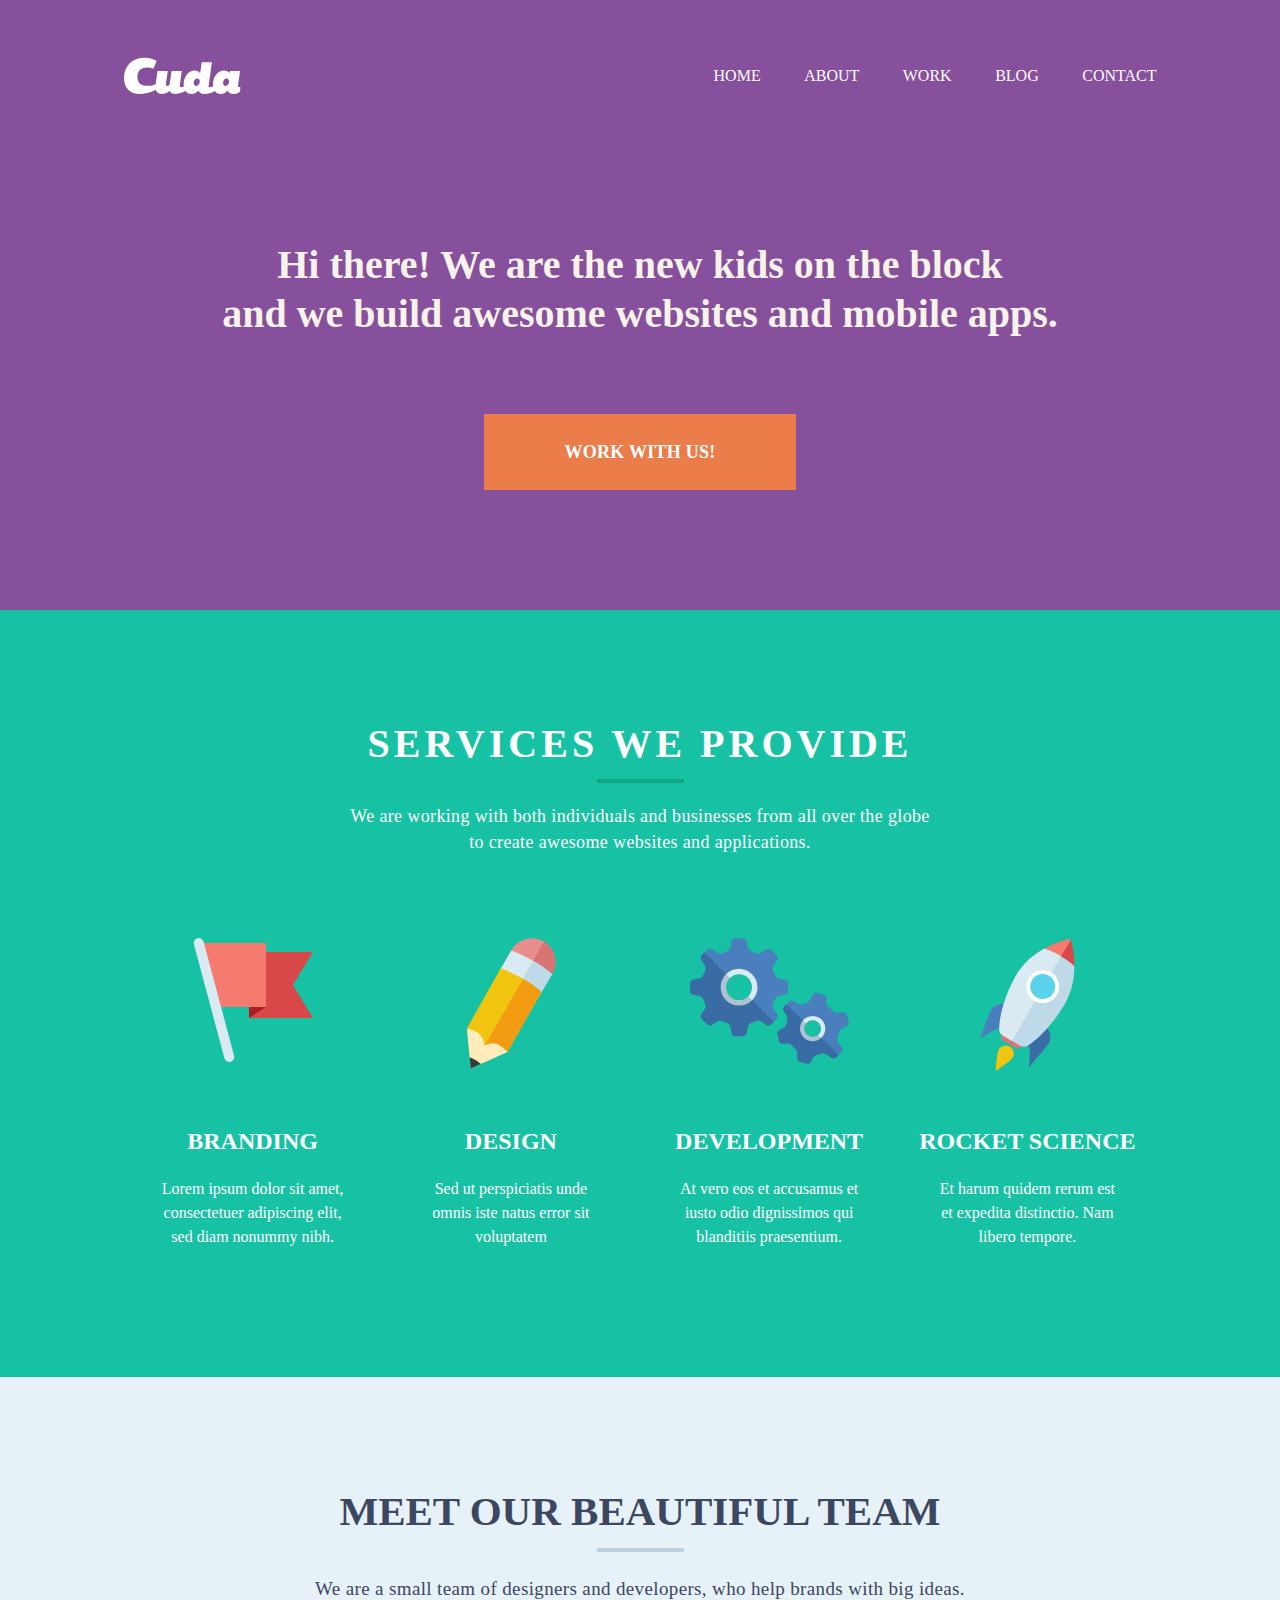
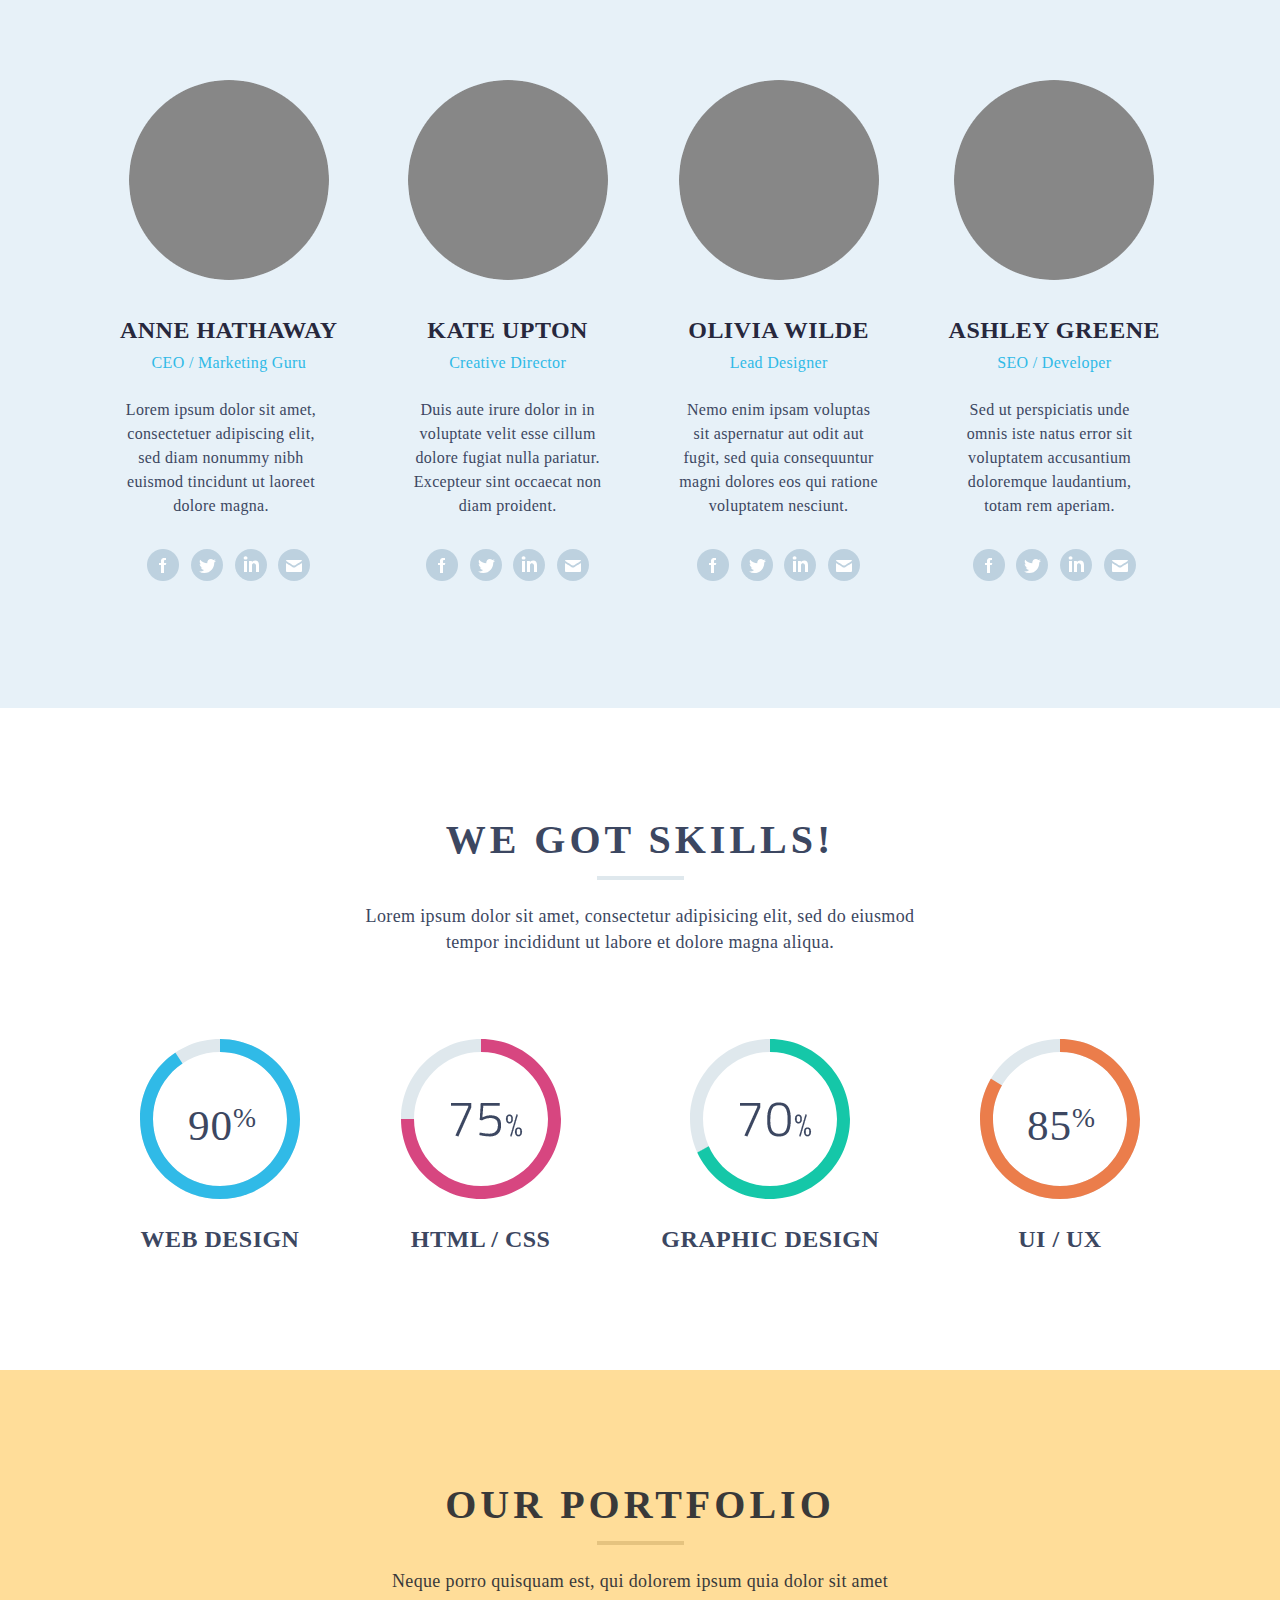
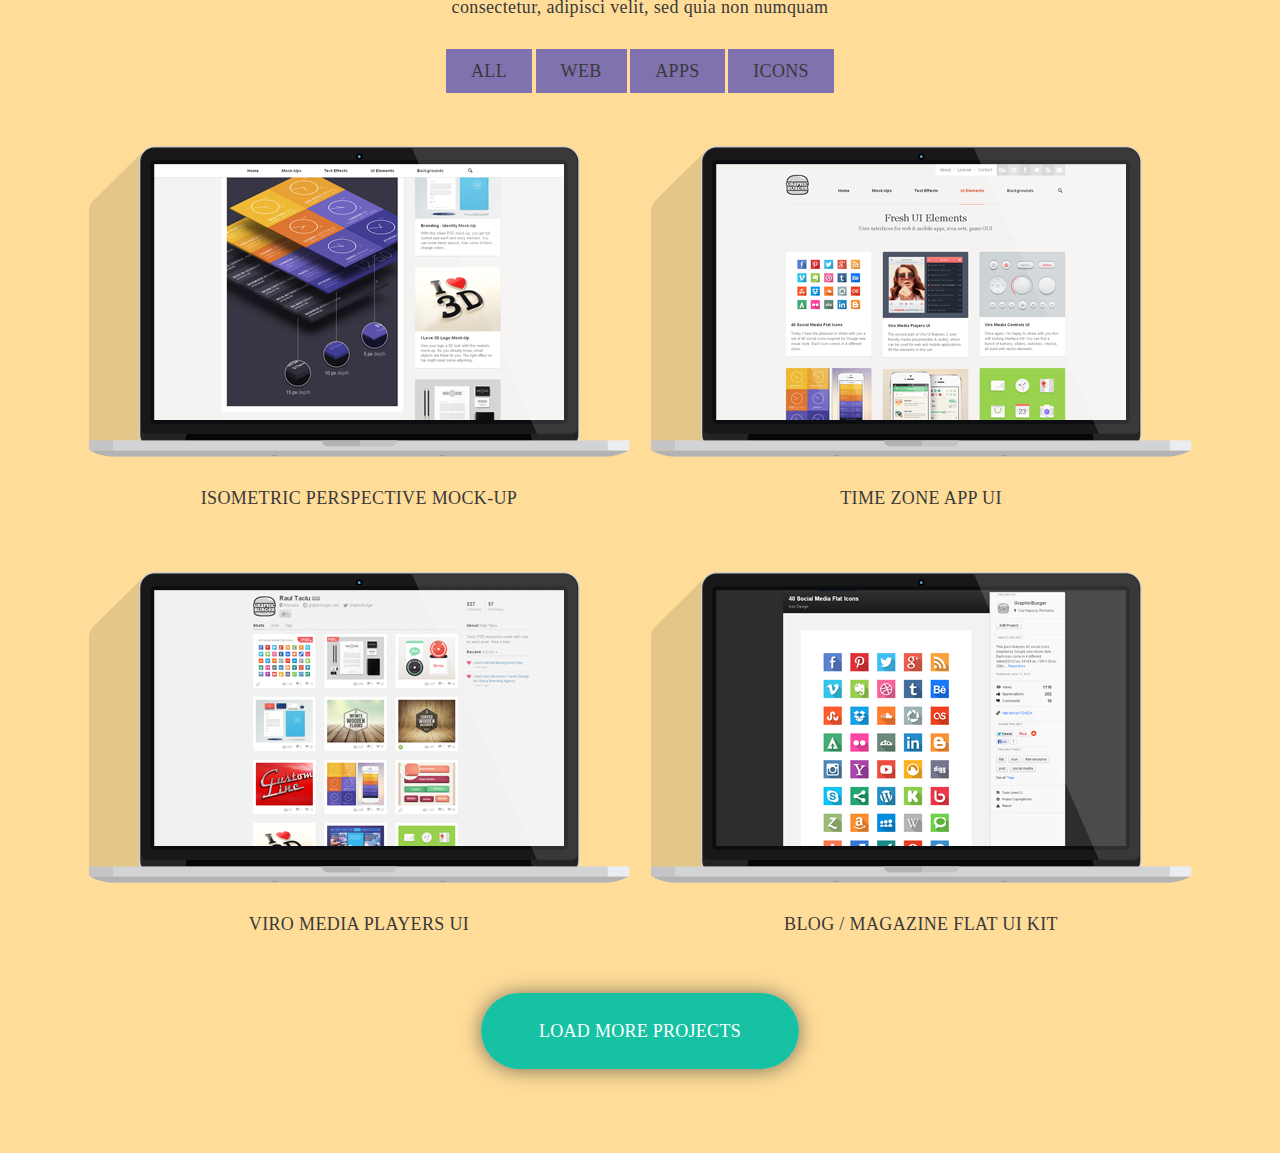
==== index.html @ 94972975 "Add files via upload" ====
<!DOCTYPE html>
<html lang="ru">
<head>
    <meta charset="UTF-8">
    <meta http-equiv="X-UA-Compatible" content="IE=edge">
    <meta name="viewport" content="width=device-width, initial-scale=1.0">
    <title>Document</title>
    <link rel="stylesheet" href="/css/style.css"> 
</head>
<body>
<header>
	<div class="block-header">
		<div class="block-container">
			<div class="block-content">
				<div class="content-top__header">
					<img src="/img/logo.svg" alt="" class="content-top__logo">
					<nav class="content-top__menu">
						<ul>
							<li><a href="">Home</a></li>
							<li><a href="">About</a></li>
							<li><a href="">WORK</a></li>
							<li><a href="">Blog</a></li>
							<li><a href="">Contact</a></li>
						</ul>
					</nav>
				</div>
			</div>
			<div class="content-title">
				<p class="title">Hi there! We are the new kids on the block <br> 
					and we build awesome websites and mobile apps.</p>
					<span><a href="https://www.google.com/" class="content-title__bottom">WORK WITH US!</a></span>
			</div>
		</div>
	</div>
</header><div class="main">
	<div class="main-container__green">
		<div class="main-content">
			<div class="main-content__top">
				<p class="main-content-top__title">
					SERVICES WE PROVIDE
				</p>
				<p class="main-content-top__subtitle">
					We are working with both individuals and businesses from all over the globe <br> 
					to create awesome websites and applications.
				</p>
			</div>
		</div>
		<div class="main-flex-content__container">
			<div class="main-content__item">
				<div class="main-content-img"><img src="/img/5-layers.svg" alt=""></div>
				<div class="main-content-text">
					<p class="main-content__title">Branding</p>
					<p class="main-content__subtitle">Lorem ipsum dolor sit amet,</br> consectetuer adipiscing elit,</br> sed diam nonummy nibh.</p>
				</div>
			</div>
			<div class="main-content__item">
				<div class="main-content-img"><img src="/img/9-layers.svg" alt=""></div>
				<div class="main-content-text">
					<p class="main-content__title">Design</p>
					<p class="main-content__subtitle">Sed ut perspiciatis unde</br> omnis iste natus error sit</br> voluptatem  </p>
				</div>
			</div>
			<div class="main-content__item">
				<div class="main-content-img"><img src="/img/4-layers.svg" alt=""></div>
				<div class="main-content-text">
					<p class="main-content__title">Development</p>
					<p class="main-content__subtitle">At vero eos et accusamus et</br> iusto odio dignissimos qui</br> blanditiis praesentium.</p>
				</div>
			</div>
			<div class="main-content__item">
				<div class="main-content-img"><img src="/img/11-layers.png" alt=""></div>
				<div class="main-content-text">
					<p class="main-content__title">ROCKET SCIENCE</p>
					<p class="main-content__subtitle">Et harum quidem rerum est</br> et expedita distinctio. Nam</br> libero tempore.</p>
				</div>
			</div>
		</div>
	</div>
</div><div class="content-center">
	<div class="content-center__container">
		<div class="content-center__item">
			<div class="content-center__title">
			 <p class="content-item__title">
				MEET OUR BEAUTIFUL TEAM
			 </p>
			 <p class="center-item__subtitle">
				We are a small team of designers and developers, who help brands with big ideas.
			 </p>
			</div>

			<div class="center-container__item">
				<!--Первая колонка -->
				<div class="center-flex-container__item">
					<div class="center-flex-img"><img src="/img/Base.png" alt=""></div>				
					<div class="center-flex__text">
						<p class="center-flex-text__title">ANNE HATHAWAY</p>
						<p class="center-flex-text__subtitle">CEO / Marketing Guru</p>
						<p class="center-flex-text__text">Lorem ipsum dolor sit amet, 
							consectetuer adipiscing elit, sed diam nonummy nibh euismod tincidunt ut laoreet dolore magna.</p>
					</div>
					<div class="center-flex__socialnetwork">
						<a href="https://vk.com/dobruiya333"><img src="/img/3-layers.png" alt=""></a>
						<a href="https://vk.com/dobruiya333"><img src="/img/3-layers.svg" alt=""></a>
						<a href="https://vk.com/dobruiya333"><img src="/img/3-laye.svg" alt=""></a>
						<a href="https://vk.com/dobruiya333"><img src="/img/3-lay.svg" alt=""></a>
					</div>
				</div>
				<!--Вторая колонка -->
				<div class="center-flex-container__item">
					<div class="center-flex-img"><img src="/img/Base.png" alt=""></div>				
					<div class="center-flex__text">
						<p class="center-flex-text__title">Kate Upton</p>
						<p class="center-flex-text__subtitle">Creative Director</p>
						<p class="center-flex-text__text">Duis aute irure dolor in in voluptate velit esse cillum dolore fugiat nulla pariatur. 
							Excepteur sint occaecat non diam proident.</p>
					</div>
					<div class="center-flex__socialnetwork">
						<a href="https://vk.com/dobruiya333"><img src="/img/3-layers.png" alt=""></a>
						<a href="https://vk.com/dobruiya333"><img src="/img/3-layers.svg" alt=""></a>
						<a href="https://vk.com/dobruiya333"><img src="/img/3-laye.svg" alt=""></a>
						<a href="https://vk.com/dobruiya333"><img src="/img/3-lay.svg" alt=""></a>
					</div>
				</div>
				<!--Третья колонка -->
				<div class="center-flex-container__item">
					<div class="center-flex-img"><img src="/img/Base.png" alt=""></div>				
					<div class="center-flex__text">
						<p class="center-flex-text__title">Olivia Wilde</p>
						<p class="center-flex-text__subtitle">Lead Designer</p>
						<p class="center-flex-text__text">Nemo enim ipsam voluptas sit aspernatur aut odit aut fugit, 
							sed quia consequuntur magni dolores eos qui ratione voluptatem nesciunt.</p>
					</div>
					<div class="center-flex__socialnetwork">
						<a href="https://vk.com/dobruiya333"><img src="/img/3-layers.png" alt=""></a>
						<a href="https://vk.com/dobruiya333"><img src="/img/3-layers.svg" alt=""></a>
						<a href="https://vk.com/dobruiya333"><img src="/img/3-laye.svg" alt=""></a>
						<a href="https://vk.com/dobruiya333"><img src="/img/3-lay.svg" alt=""></a>
					</div>
				</div>
				<!--Четвёртая колонка -->
				<div class="center-flex-container__item">
					<div class="center-flex-img"><img src="/img/Base.png" alt=""></div>				
					<div class="center-flex__text">
						<p class="center-flex-text__title">Ashley Greene</p>
						<p class="center-flex-text__subtitle">SEO / Developer</p>
						<p class="center-flex-text__text">Sed ut perspiciatis unde omnis iste natus error sit voluptatem
							accusantium doloremque laudantium, totam rem aperiam.</p>
					</div>
					<div class="center-flex__socialnetwork">
						<a href="https://vk.com/dobruiya333"><img src="/img/3-layers.png" alt=""></a>
						<a href="https://vk.com/dobruiya333"><img src="/img/3-layers.svg" alt=""></a>
						<a href="https://vk.com/dobruiya333"><img src="/img/3-laye.svg" alt=""></a>
						<a href="https://vk.com/dobruiya333"><img src="/img/3-lay.svg" alt=""></a>
					</div>
				</div>
			</div>

		</div>
	</div>
</div><div class="white-container">
	<div class="white-container__content">
		<div class="white-content__text">
			<p class="white-content__title">WE GOT SKILLS!</p>
			<p class="white-content__subtitle">Lorem ipsum dolor sit amet, consectetur adipisicing elit, sed do eiusmod 
				tempor incididunt ut labore et dolore magna aliqua.</p>
		</div>

		<div class="white-container__item">
			<div class="white-flex__item">

				<div class="white-flex__column">
					<img src="/img/1.1-layers.svg" alt="">
					<p class="white-flex__title">Web Design</p>
				</div>

				<div class="white-flex__column">
					<img src="/img/1.2-layers.png" alt="">
					<p class="white-flex__title">HTML / CSS</p>
				</div>
				
				<div class="white-flex__column">
					<img src="/img/1.3-layers.png" alt="">
					<p class="white-flex__title">GRAPHIC DESIGN</p>
				</div>

				<div class="white-flex__column">
					<img src="/img/1.4-layers.svg" alt="">
					<p class="white-flex__title">UI / UX</p>
				</div>

			</div>
		</div>
	</div>
</div><div class="orange-container">
	<div class="orange-containr__content">
		<div class="orange-content__text">
			<p class="orange-content__title">OUR PORTFOLIO</p>
			<p class="orange-content__subtitle">Neque porro quisquam est, qui dolorem ipsum quia dolor sit amet
				consectetur, adipisci velit, sed quia non numquam</p>
		</div>

	<div class="orange-content__nav">
		<a href="">ALL</a>
		<a href="">WEB</a>
		<a href="">APPS</a>
		<a href="">ICONS</a>
	</div>

		<div class="orange-container__item">
			<div class="orange-flex__item">
				<div class="orange-flex__column">
					<img src="/img/2.1.png" alt="">
					<p class="orange-flex__text">Isometric Perspective Mock-Up</p>
				</div>

				<div class="orange-flex__column">
					<img src="/img/2.2.png" alt="">
					<p class="orange-flex__text">Time Zone App UI</p>
				</div>

				<div class="orange-flex__column">
					<img src="/img/2.3.png" alt="">
					<p class="orange-flex__text">Viro Media Players UI</p>
				</div>

				<div class="orange-flex__column">
					<img src="/img/2.4.png" alt="">
					<p class="orange-flex__text">Blog / Magazine Flat UI Kit</p>
				</div>
			</div>
		</div>

		<div class="orange-content__buttom">
			<a href="">LOAD MORE PROJECTS</a>
		</div>
	</div>
</div></body>
</html>
---- css/style.css ----
.block-header {
  background-color: #87509c;
  padding: 57px 0px 145px 0px;
}

.block-container {
  max-width: 1033px;
  margin: 0 auto;
}

.block-content {
  margin-bottom: 147px;
}

.content-top__header {
  display: flex;
  flex-direction: row;
  justify-content: space-between;
  align-items: center;
}

.content-top__menu ul {
  word-spacing: 40px;
}
.content-top__menu li {
  display: inline-flex;
}
.content-top__menu a {
  font-weight: 400;
  line-height: 18px;
  text-transform: uppercase;
  color: #ffffff;
  font-family: "Titillium Web";
  font-size: 16px;
}
.content-top__menu a:hover {
  border: 1px solid rgba(213, 1, 1, 0.645);
  transition: 0.3s linear;
  padding: 4px 16px;
  background-color: #673a79;
}

.content-title {
  display: flex;
  justify-content: center;
  flex-direction: column;
  text-align: center;
}

.title {
  color: #f7f3ea;
  font-family: "Titillium Web";
  font-size: 40px;
  font-weight: 700;
  line-height: 48.82px;
  padding-bottom: 100px;
}

.content-title__bottom {
  padding: 28px 80px;
  background-color: #eb7d4b;
  color: #ffffff;
  font-family: "Titillium Web - Semi Bold";
  font-size: 18px;
  font-weight: 700;
  line-height: 26.19px;
  text-transform: uppercase;
  letter-spacing: 0.27px;
}
.content-title__bottom:hover {
  box-shadow: 0px 1px 30px 0px #ff305a;
}

.main {
  background-color: #17c2a4;
  padding: 119px 0px 128px 0px;
}

.main-container__green {
  max-width: 1033px;
  margin: 0 auto;
}

.main-content__top {
  display: flex;
  justify-content: center;
  flex-direction: column;
}

.main-content-top__title {
  text-align: center;
  color: #ffffff;
  font-family: "Titillium Web";
  font-size: 40px;
  font-weight: 700;
  line-height: 29.91px;
  text-transform: uppercase;
  letter-spacing: 4px;
}
.main-content-top__title::after {
  padding-top: 20px;
  margin: 0 auto;
  width: 87px;
  display: block;
  content: "";
  border-bottom: 4px solid #14a58b;
}

.main-content-top__subtitle {
  margin-top: 20px;
  color: #ffffff;
  font-family: "Titillium Web";
  font-size: 18px;
  font-weight: 400;
  line-height: 26px;
  text-align: center;
  letter-spacing: 0.36px;
}

.main-flex-content__container {
  padding-top: 83px;
  margin: 0px auto;
  max-width: 1301px;
  display: flex;
}

.main-content__item {
  flex: 0 1 44.4444%;
  display: flex;
  flex-direction: column;
  justify-content: space-between;
  text-align: center;
}

.main-content-img {
  margin-bottom: 60px;
}

.main-content__title {
  color: #ffffff;
  font-family: "Titillium Web";
  font-size: 24px;
  font-weight: 700;
  line-height: 18px;
  text-transform: uppercase;
  padding-bottom: 27px;
}

.main-content__subtitle {
  color: #ffffff;
  font-family: "Titillium Web";
  font-size: 16px;
  font-weight: 300;
  line-height: 24px;
}

.content-center {
  background-color: #e7f1f8;
  padding: 119px 0px 127px 0px;
}

.content-center__container {
  margin: 0px auto;
  max-width: 1040px;
}

.content-center__title {
  text-align: center;
}

.content-item__title {
  color: #3c4761;
  font-family: "Titillium Web";
  font-size: 41px;
  font-weight: 700;
  line-height: 30.87px;
  text-transform: uppercase;
}
.content-item__title::after {
  padding-top: 21px;
  margin: 0 auto;
  width: 87px;
  display: block;
  content: "";
  border-bottom: 4px solid #bdd1df;
}

.center-item__subtitle {
  padding-top: 24px;
  color: #3c4761;
  font-family: "Titillium Web";
  font-size: 19px;
  font-weight: 400;
  line-height: 26.84px;
  letter-spacing: 0.36px;
}

.center-container__item {
  margin-top: 78px;
  display: flex;
  text-align: center;
  justify-content: space-between;
}

.center-flex-img {
  padding-bottom: 41px;
}

.center-flex-text__title {
  color: #27283d;
  font-family: "Titillium Web";
  font-size: 24px;
  font-weight: 700;
  line-height: 18px;
  text-transform: uppercase;
  letter-spacing: 0.48px;
  padding-bottom: 15px;
}

.center-flex-text__subtitle {
  color: #30bae7;
  font-family: "Titillium Web";
  font-size: 16px;
  font-weight: 400;
  line-height: 18px;
  letter-spacing: 0.32px;
  padding-bottom: 26px;
}

.center-flex-text__text {
  max-width: 202px;
  color: #3c4761;
  font-family: "Titillium Web";
  font-size: 16px;
  font-weight: 300;
  line-height: 24px;
  letter-spacing: 0.32px;
  padding-bottom: 31px;
}

.center-flex__socialnetwork {
  margin: 0px auto;
  width: 163px;
  display: flex;
  text-align: center;
  justify-content: space-between;
}

.white-container {
  background-color: white;
}

.white-container__content {
  padding: 117px 0px 122px 0px;
  max-width: 1000px;
  margin: 0px auto;
}

.white-content__text {
  text-align: center;
}

.white-content__title {
  color: #3c4761;
  font-family: "Titillium Web";
  font-size: 40px;
  font-weight: 700;
  line-height: 29.91px;
  text-transform: uppercase;
  letter-spacing: 4px;
}
.white-content__title::after {
  padding-top: 21px;
  margin: 0 auto;
  width: 87px;
  display: block;
  content: "";
  border-bottom: 4px solid #dfe8ed;
}

.white-content__subtitle {
  max-width: 568px;
  margin: 0px auto;
  margin-top: 23px;
  color: #3c4761;
  font-family: "Titillium Web";
  font-size: 18px;
  font-weight: 400;
  line-height: 26px;
  letter-spacing: 0.36px;
}

.white-container__item {
  margin-top: 84px;
}

.white-flex__item {
  display: flex;
  justify-content: space-between;
  text-align: center;
}

.white-flex__title {
  padding-top: 31px;
  color: #3c4761;
  font-family: "Titillium Web";
  font-size: 24px;
  font-weight: 700;
  line-height: 18px;
  text-transform: uppercase;
  letter-spacing: 0.48px;
}

.orange-container {
  background-color: #ffdd99;
}

.orange-containr__content {
  padding: 120px 0px 109px 0px;
  max-width: 1103px;
  margin: 0px auto;
}

.orange-content__text {
  text-align: center;
}

.orange-content__title {
  color: #393939;
  font-family: "Titillium Web";
  font-size: 40px;
  font-weight: 700;
  line-height: 29.91px;
  text-transform: uppercase;
  letter-spacing: 4px;
}
.orange-content__title::after {
  padding-top: 21px;
  margin: 0 auto;
  width: 87px;
  display: block;
  content: "";
  border-bottom: 4px solid #e5c37f;
}

.orange-content__subtitle {
  padding-top: 23px;
  margin: 0px auto;
  max-width: 515px;
  color: #393939;
  font-family: "Titillium Web";
  font-size: 18px;
  font-weight: 400;
  line-height: 26px;
  letter-spacing: 0.36px;
}

.orange-content__nav {
  margin-top: 42px;
  text-align: center;
}
.orange-content__nav a {
  padding: 12px 25px;
  color: #393939;
  font-family: "Titillium Web";
  font-size: 18px;
  font-weight: 400;
  line-height: 19.5px;
  text-transform: uppercase;
  letter-spacing: 0.36px;
  background-color: #8071af;
}
.orange-content__nav a:hover {
  background-color: white;
}

.orange-container__item {
  max-width: 1103px;
}

.orange-flex__item {
  flex-wrap: wrap;
  padding: 0px auto;
  display: flex;
  justify-content: space-between;
  text-align: center;
}

.orange-flex__column {
  padding-top: 64px;
}

.orange-flex__text {
  padding-top: 32px;
  color: #393939;
  font-family: "Titillium Web";
  font-size: 18px;
  font-weight: 400;
  line-height: 19.5px;
  text-transform: uppercase;
  letter-spacing: 0.36px;
}

.orange-content__buttom {
  margin-top: 83px;
  text-align: center;
}
.orange-content__buttom a {
  border-radius: 50px;
  background-color: #17c2a4;
  padding: 28px 58px;
  color: #ffffff;
  font-family: "Titillium Web - Semi Bold";
  font-size: 18px;
  line-height: 26.19px;
  text-transform: uppercase;
  letter-spacing: 0.27px;
  box-shadow: 0px 1px 20px 0px rgba(50, 50, 50, 0.64);
}
.orange-content__buttom a:hover {
  box-shadow: 0px 1px 20px 0px #05516A;
  border-radius: 30px;
  transition: 0.2s linear;
}

* * {
  padding: 0;
  margin: 0;
  border: 0;
}

*, *:before, *:after {
  box-sizing: border-box;
}

:focus, :active {
  outline: none;
}

a:focus, a:active {
  outline: none;
}

nav, footer, header, aside {
  display: block;
}

html, body {
  height: 100%;
  width: 100%;
  font-size: 100%;
  line-height: 1;
  font-size: 14px;
  -ms-text-size-adjust: 100%;
  -moz-text-size-adjust: 100%;
  -webkit-text-size-adjust: 100%;
}

input, button, textarea {
  font-family: inherit;
}

input::-ms-clear {
  display: none;
}

button {
  cursor: pointer;
}

button::-moz-focus-inner {
  padding: 0;
  border: 0;
}

a, a:visited {
  text-decoration: none;
}

a:hover {
  text-decoration: none;
}

ul li {
  list-style: none;
}

img {
  vertical-align: top;
}

h1, h2, h3, h4, h5, h6 {
  font-size: inherit;
  font-weight: 400;
}

/*--------------------*/
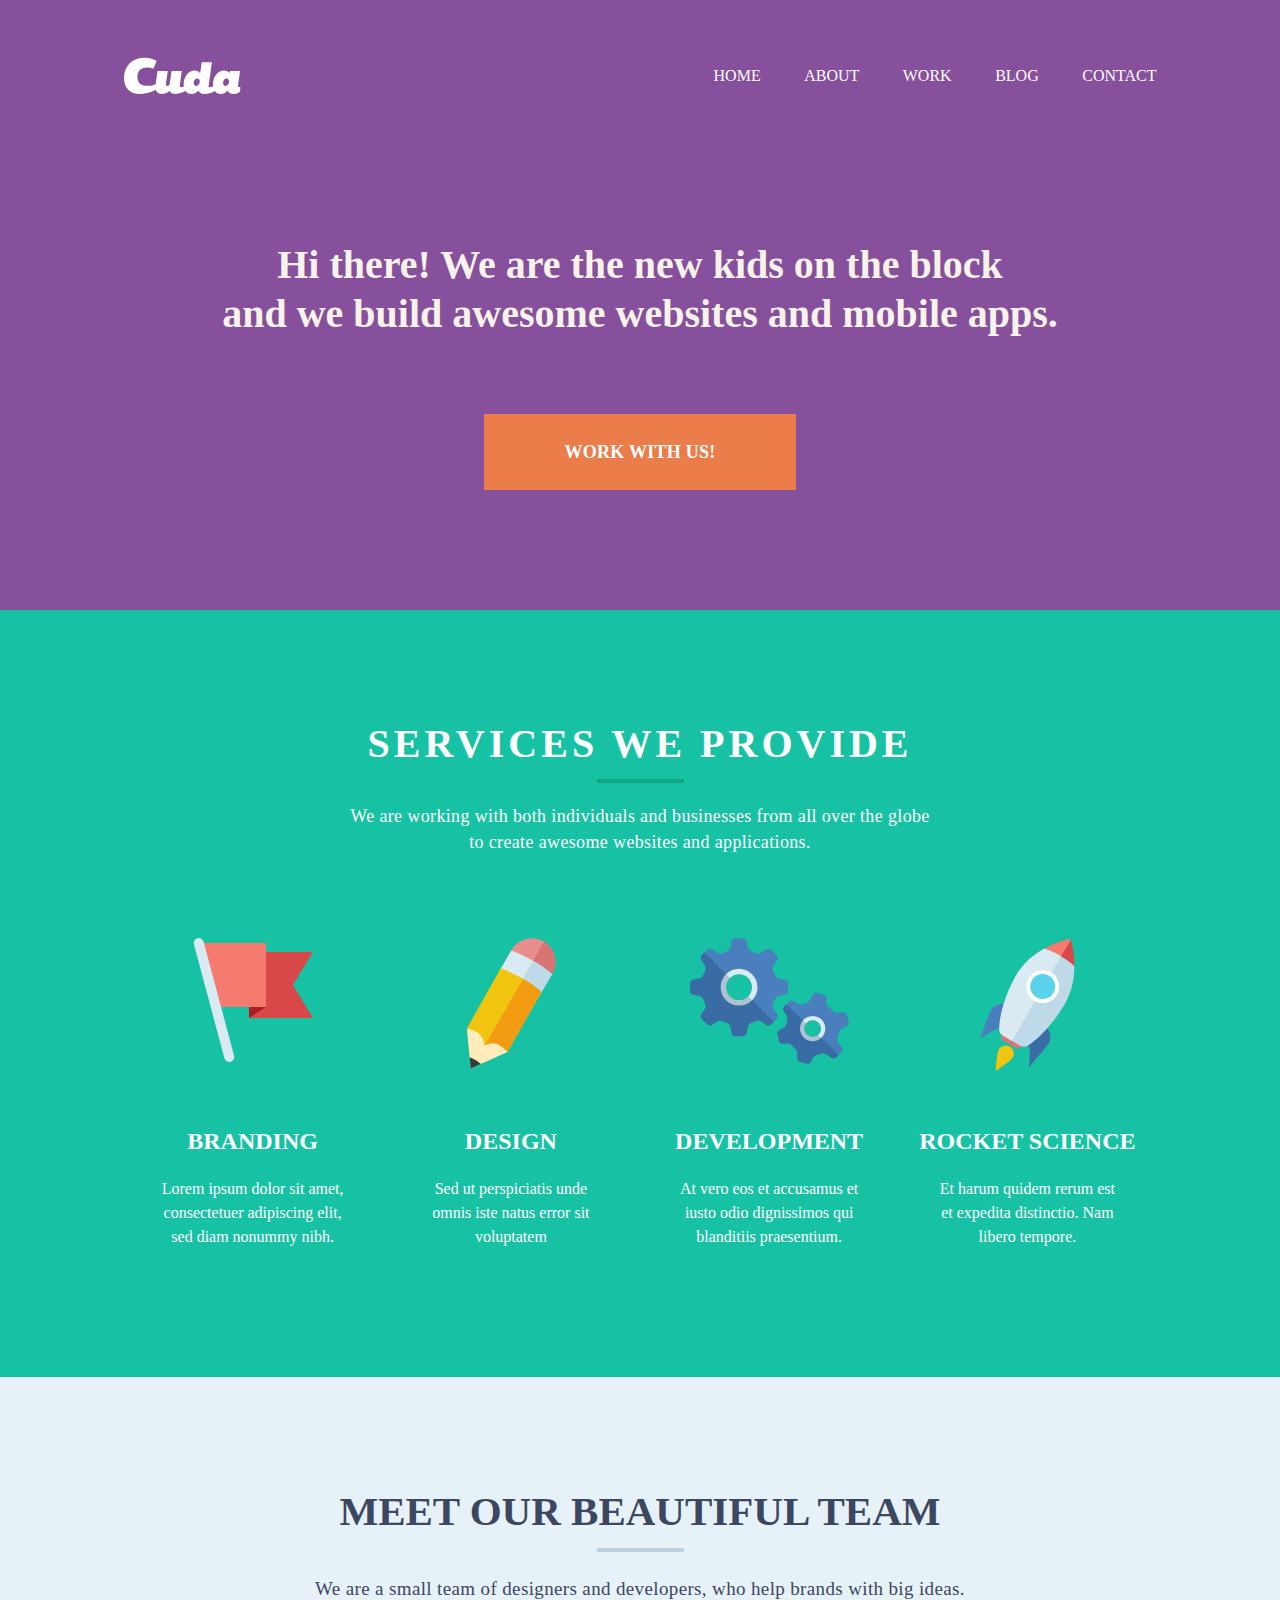
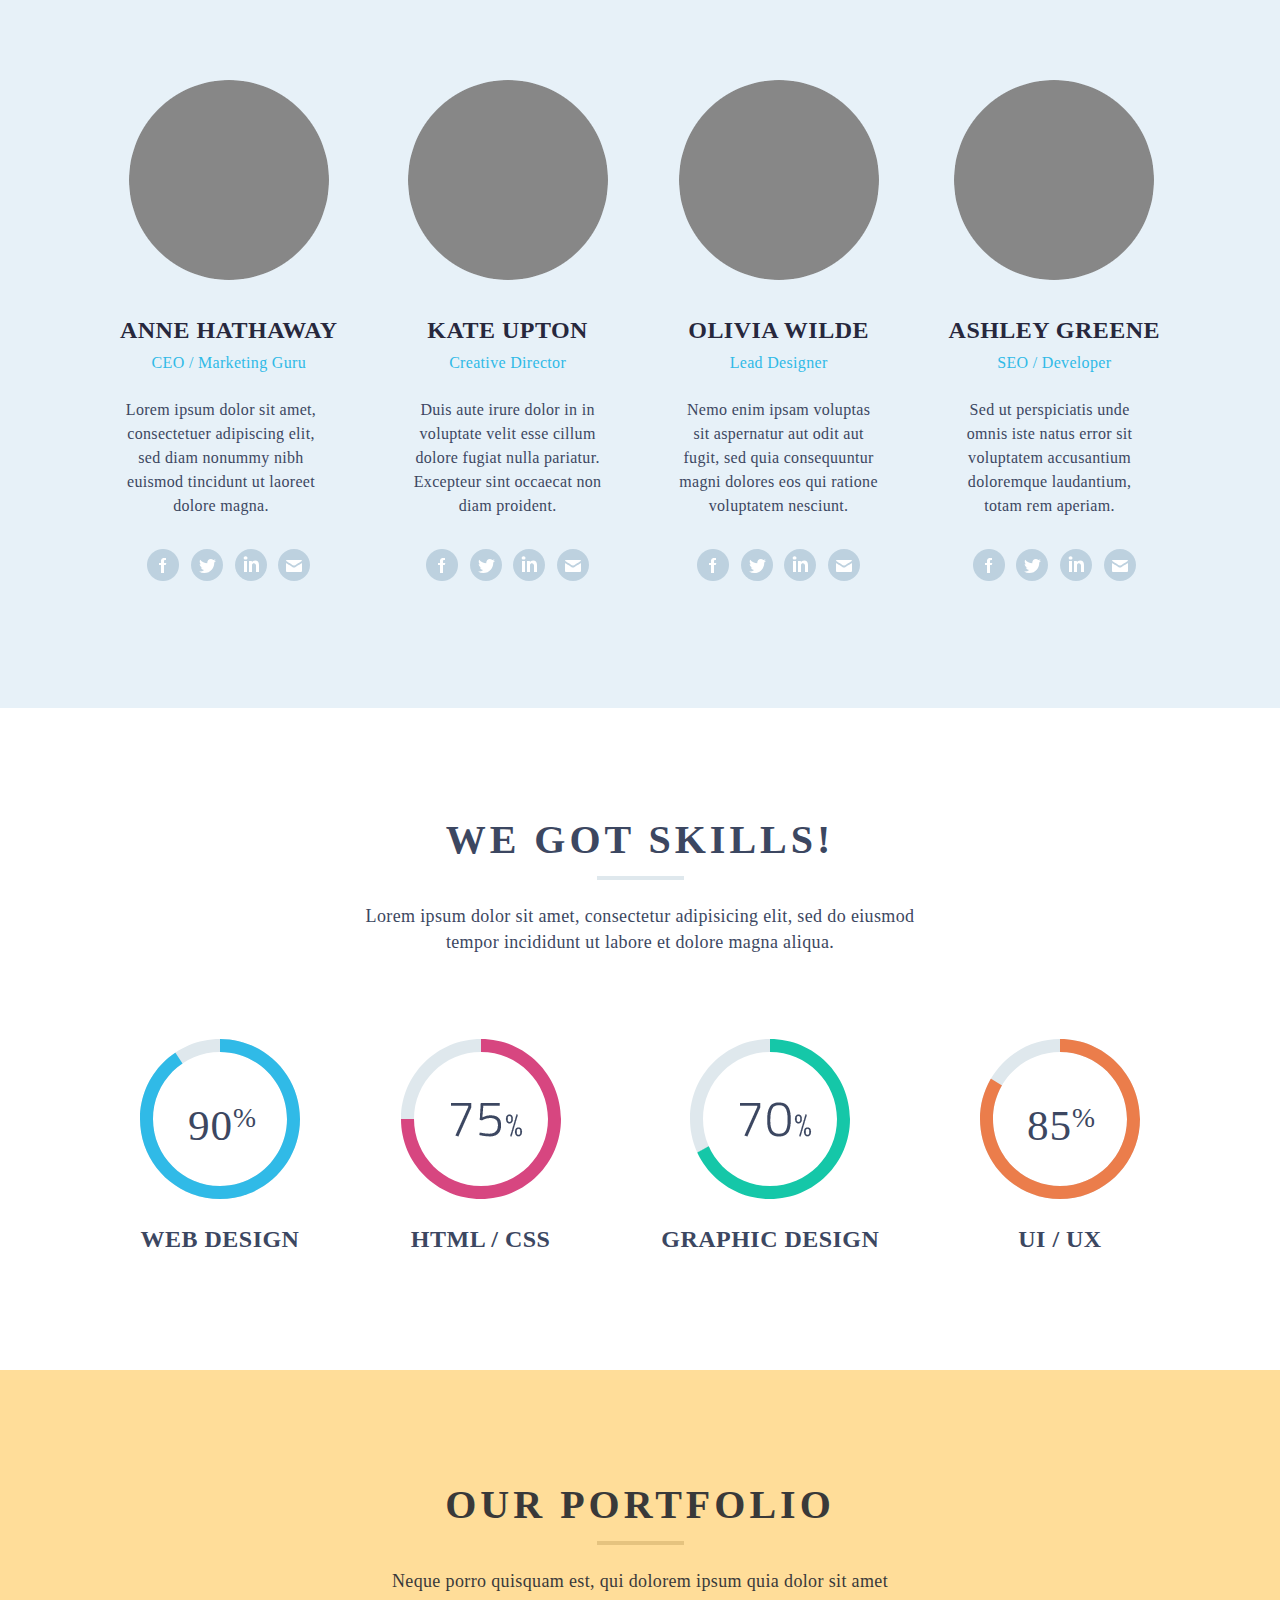
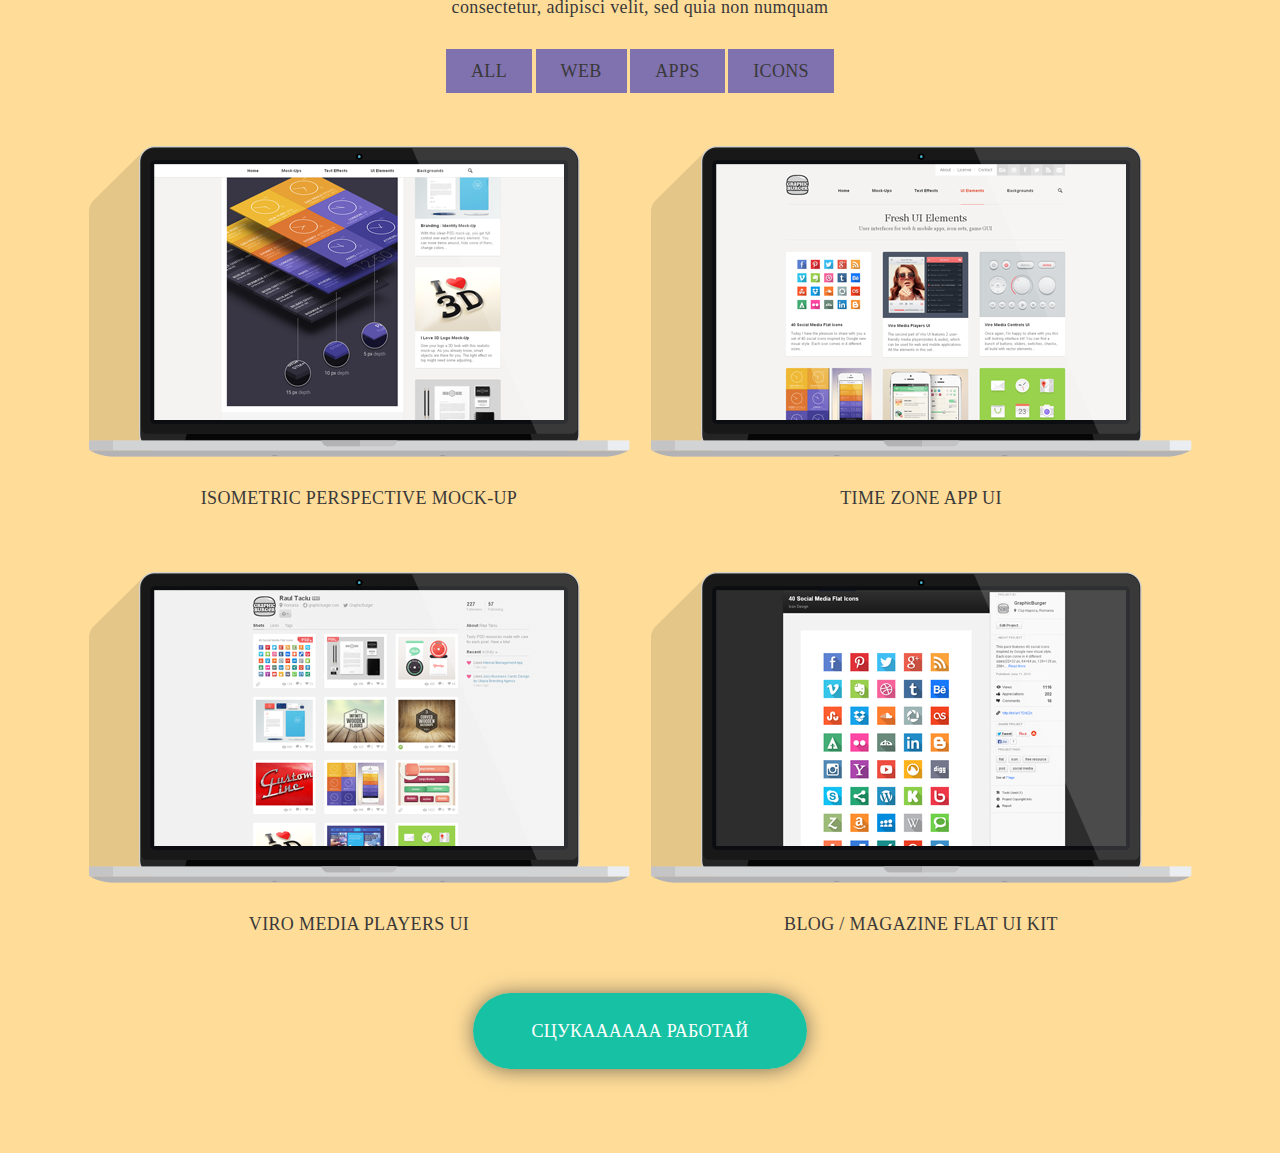
==== commit e32a1547: "іі" ====
--- a/index.html
+++ b/index.html
@@ -198,14 +198,12 @@
 			<p class="orange-content__subtitle">Neque porro quisquam est, qui dolorem ipsum quia dolor sit amet
 				consectetur, adipisci velit, sed quia non numquam</p>
 		</div>
-
 	<div class="orange-content__nav">
 		<a href="">ALL</a>
 		<a href="">WEB</a>
 		<a href="">APPS</a>
 		<a href="">ICONS</a>
 	</div>
-
 		<div class="orange-container__item">
 			<div class="orange-flex__item">
 				<div class="orange-flex__column">
@@ -231,7 +229,7 @@
 		</div>
 
 		<div class="orange-content__buttom">
-			<a href="">LOAD MORE PROJECTS</a>
+			<a href="">СЦУКАААААА РАБОТАЙ</a>
 		</div>
 	</div>
 </div></body>
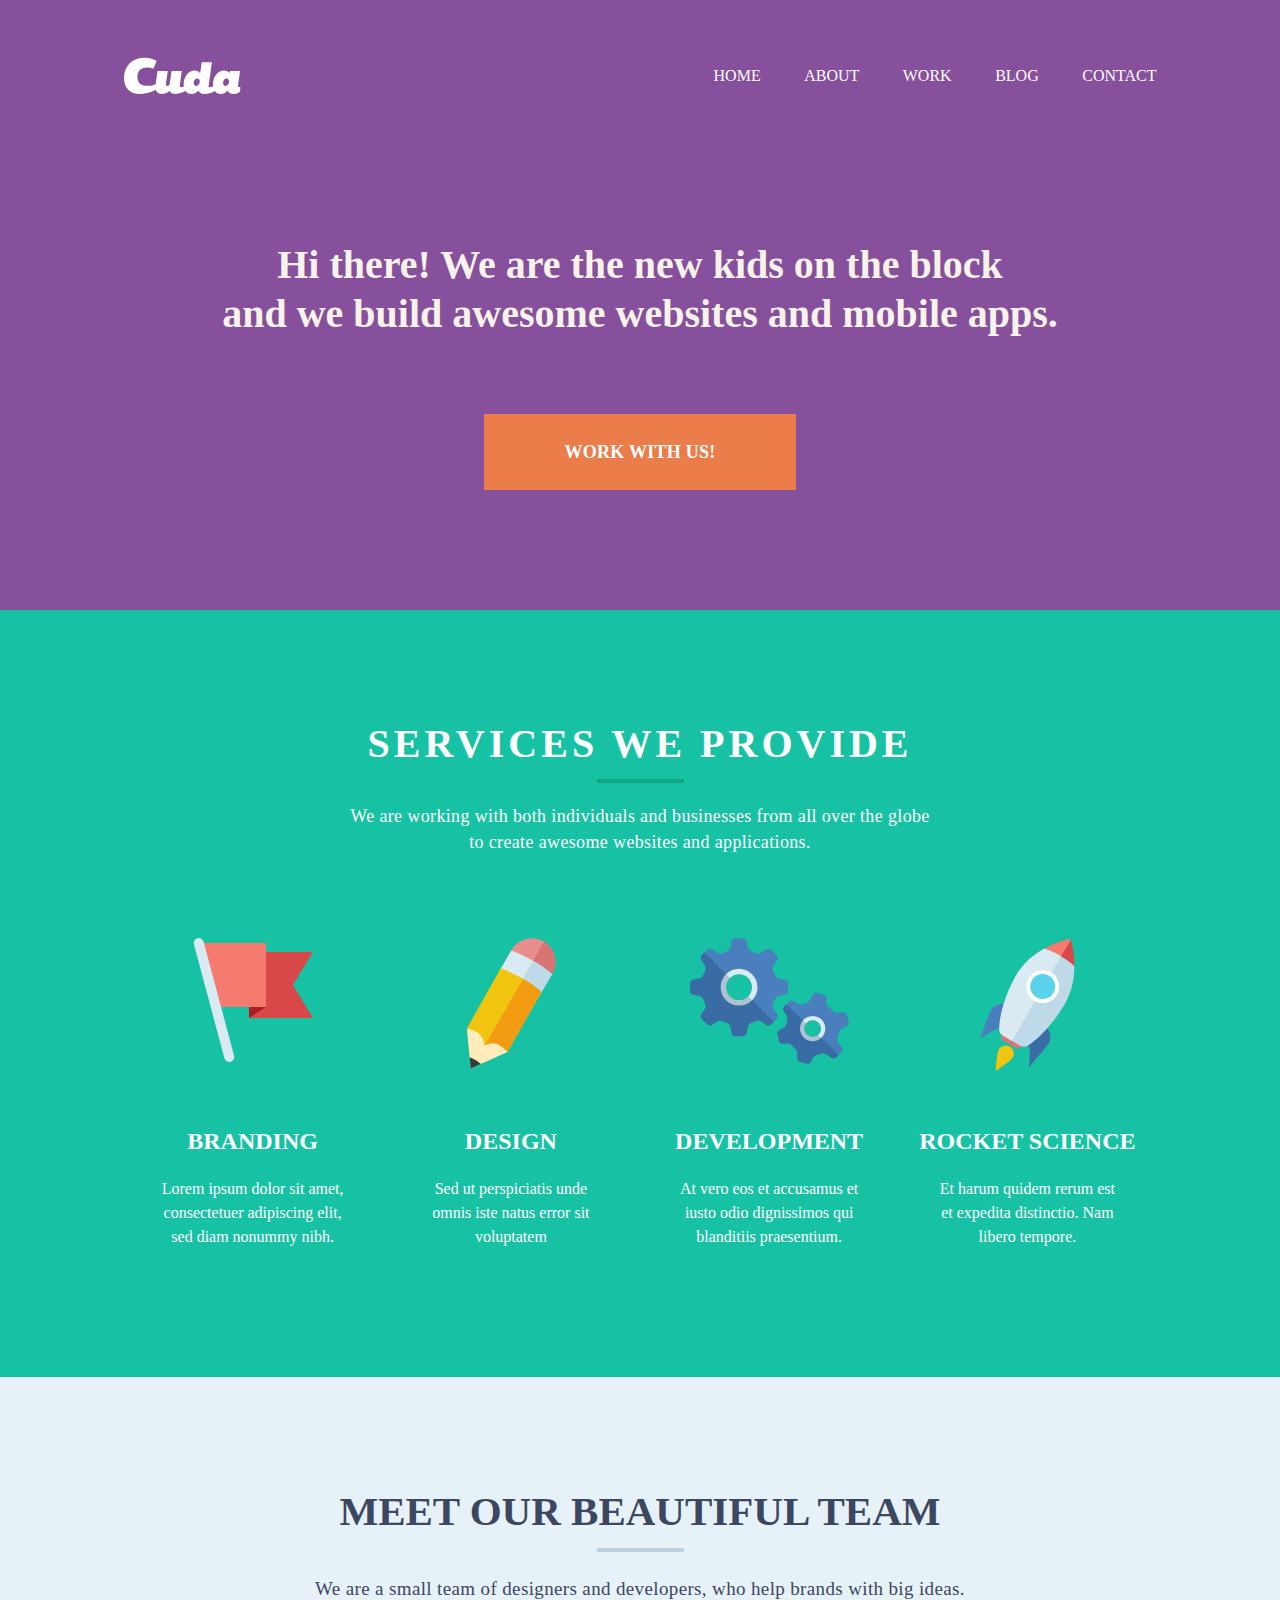
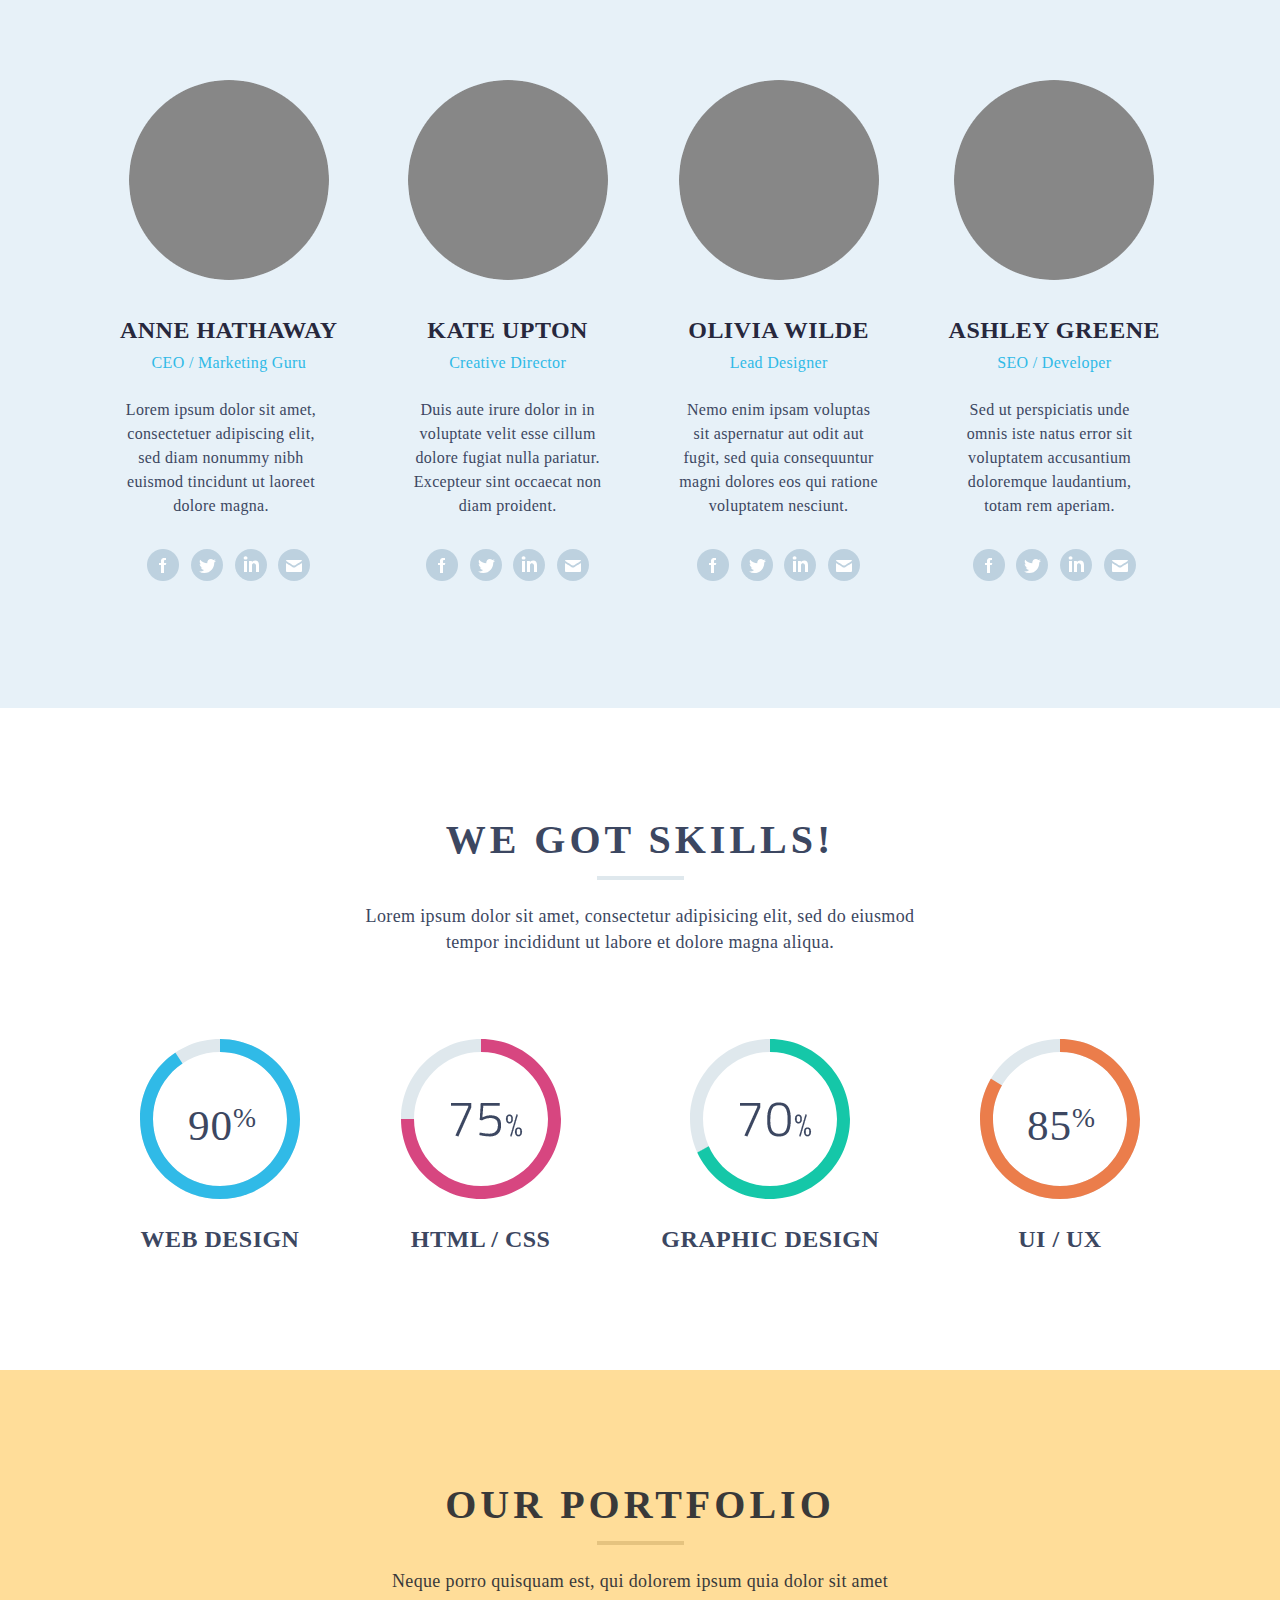
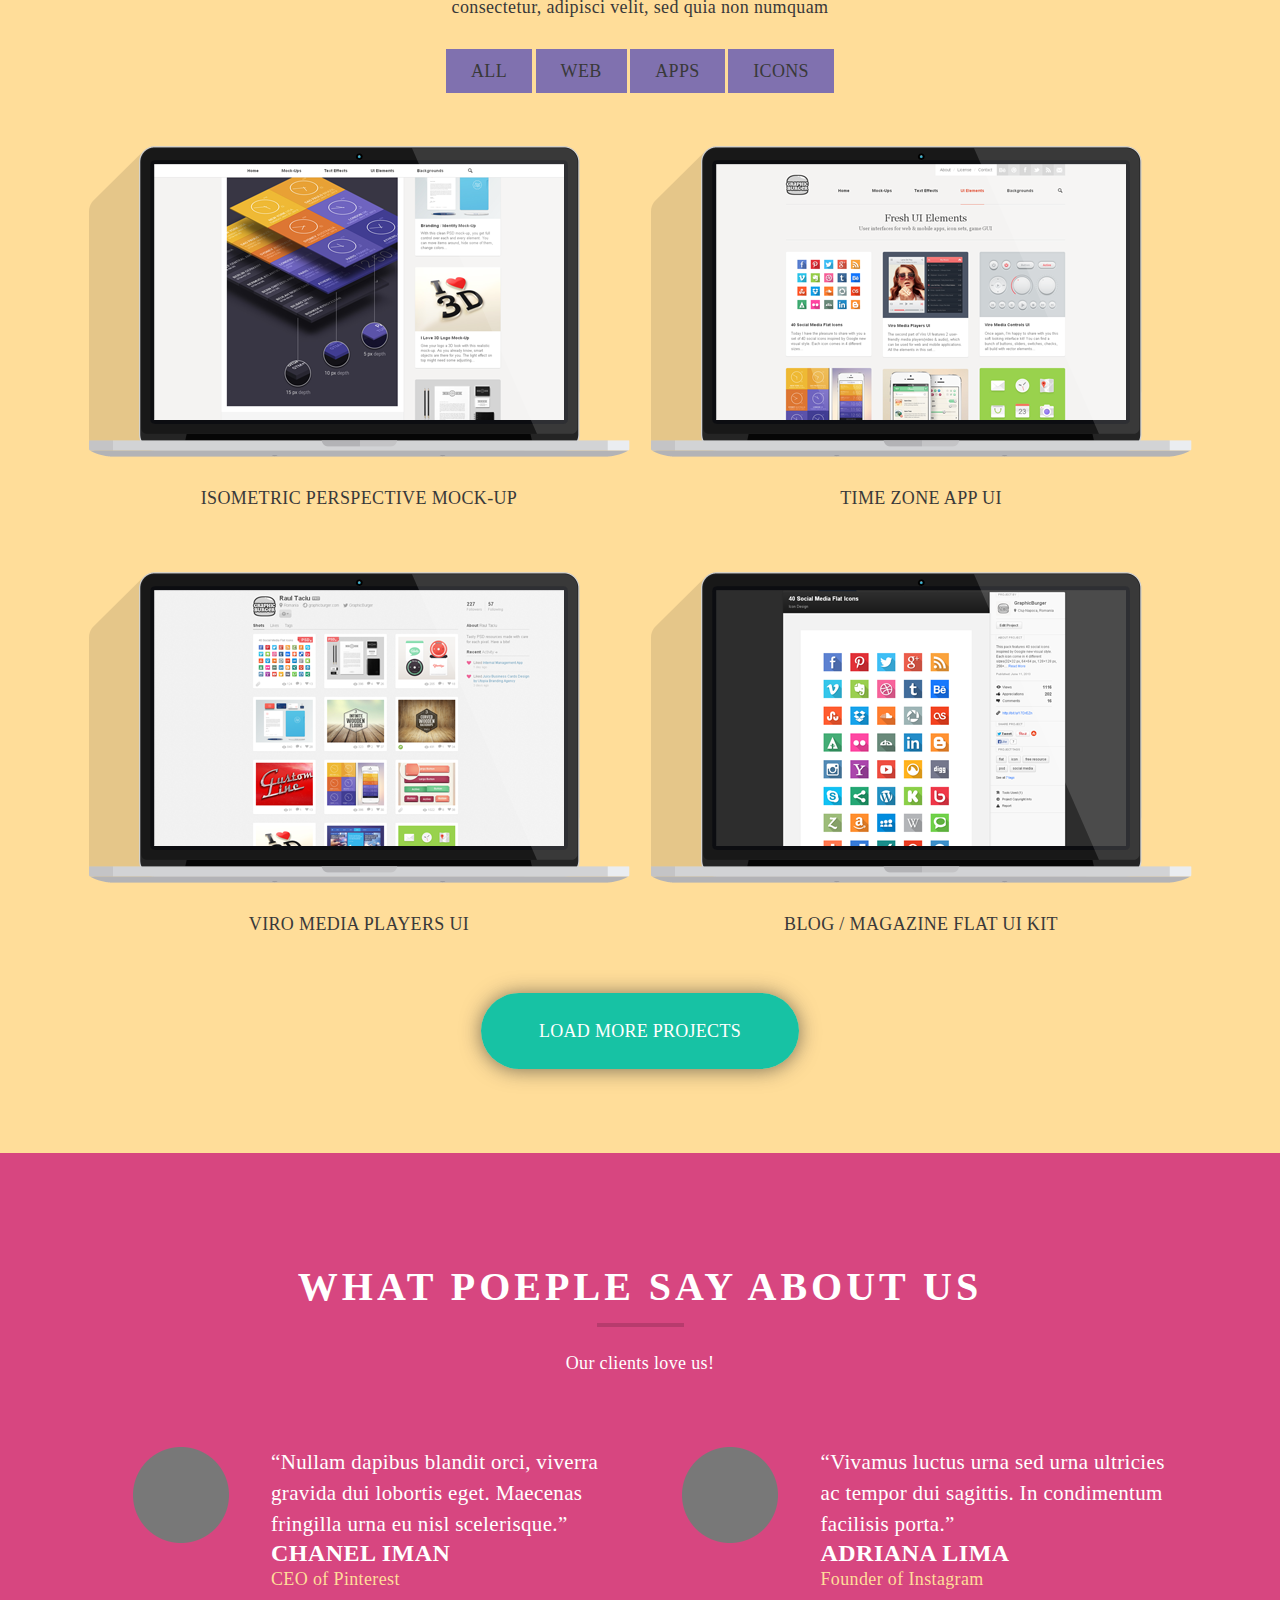
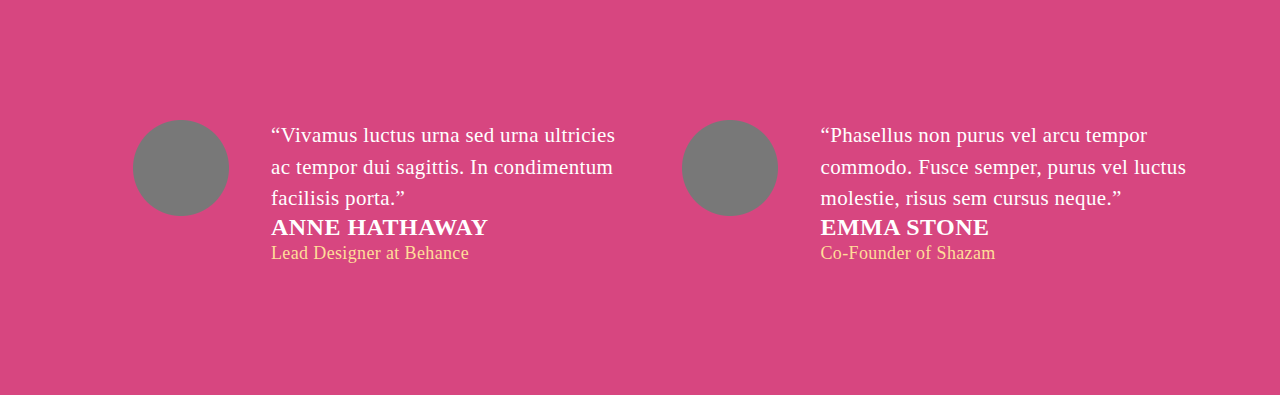
==== commit 487672a5: "о" ====
--- a/index.html
+++ b/index.html
@@ -229,8 +229,58 @@
 		</div>
 
 		<div class="orange-content__buttom">
-			<a href="">СЦУКАААААА РАБОТАЙ</a>
-		</div>
-	</div>
-</div></body>
+			<a href="">LOAD MORE PROJECTS</a>
+		</div>
+	</div>
+</div><section class="pink">
+	<div class="container">
+		<div class="pink-container__content">
+			<div class="pink-container__text">
+				<p class="pink-content__title">WHAT POEPLE SAY ABOUT US</p>
+				<p class="pink-content__subtitle">Our clients love us!</p>
+			</div>
+		</div>
+		<div class="pink-container__items">
+			<div class="pink-container__item">
+				
+				<div class="pink-flex__column pink-flex__column-item">
+					<div class="pink-flex__img"><img src="/img/Base_1.png" alt=""></div>
+					<div class="pink-flex__flex-text">
+						<p class="pink-flex__text">“Nullam dapibus blandit orci, viverra gravida dui lobortis eget. Maecenas fringilla urna eu nisl scelerisque.”</p>
+						<p class="pink-flex__name">Chanel Iman</p>
+						<p class="pink-flex__specialist">CEO of Pinterest</p>
+					</div>
+				</div>
+
+				<div class="pink-flex__column pink-flex__column-item">
+					<div class="pink-flex__img"><img src="/img/Base_1.png" alt=""></div>
+					<div class="pink-flex__flex-text">
+						<p class="pink-flex__text">“Vivamus luctus urna sed urna ultricies ac tempor dui sagittis. In condimentum facilisis porta.”</p>
+						<p class="pink-flex__name">ADRIANA LIMA</p>
+						<p class="pink-flex__specialist">Founder of Instagram</p>
+					</div>
+				</div>
+
+				<div class="pink-flex__column">
+					<div class="pink-flex__img"><img src="/img/Base_1.png" alt=""></div>
+					<div class="pink-flex__flex-text">
+						<p class="pink-flex__text">“Vivamus luctus urna sed urna ultricies ac tempor dui sagittis. In condimentum facilisis porta.”</p>
+						<p class="pink-flex__name">ANNE HATHAWAY</p>
+						<p class="pink-flex__specialist">Lead Designer at Behance</p>
+					</div>
+				</div>
+
+				<div class="pink-flex__column">
+					<div class="pink-flex__img"><img src="/img/Base_1.png" alt=""></div>
+					<div class="pink-flex__flex-text">
+						<p class="pink-flex__text">“Phasellus non purus vel arcu tempor commodo. Fusce semper, purus vel luctus molestie, risus sem cursus neque.”</p>
+						<p class="pink-flex__name">EMMA STONE</p>
+						<p class="pink-flex__specialist">Co-Founder of Shazam</p>
+					</div>
+				</div>
+
+			</div>
+		</div>
+	</div>
+</section></body>
 </html>--- a/css/style.css
+++ b/css/style.css
@@ -421,6 +421,107 @@
   box-shadow: 0px 1px 20px 0px #05516A;
   border-radius: 30px;
   transition: 0.2s linear;
+}
+
+.pink {
+  background-color: #d74680;
+}
+
+.container {
+  max-width: 1099px;
+  margin: 0px auto;
+  padding: 119px 0px 129px 0px;
+}
+
+.pink-container__content {
+  text-align: center;
+}
+
+.pink-content__title {
+  color: #ffffff;
+  font-family: "Titillium Web";
+  font-size: 40px;
+  font-weight: 700;
+  line-height: 29.91px;
+  text-transform: uppercase;
+  letter-spacing: 4px;
+}
+.pink-content__title::after {
+  padding-top: 21px;
+  margin: 0 auto;
+  width: 87px;
+  display: block;
+  content: "";
+  border-bottom: 4px solid #b73b6d;
+}
+
+.pink-content__subtitle {
+  padding-top: 23px;
+  color: #ffffff;
+  font-family: "Titillium Web";
+  font-size: 18px;
+  font-weight: 400;
+  line-height: 26px;
+  letter-spacing: 0.36px;
+}
+
+.pink-container__items {
+  padding-top: 71px;
+}
+
+.pink-container__item {
+  display: flex;
+  flex-wrap: wrap;
+  justify-content: space-between;
+}
+.pink-container__item:ntd-child(3,4) {
+  padding-top: 128px;
+}
+
+.pink-flex__column {
+  width: 50%;
+  display: flex;
+  align-items: flex-start;
+}
+
+.pink-flex__img {
+  margin: 0px auto;
+  display: flex;
+}
+
+.pink-flex__flex-text {
+  max-width: 369px;
+}
+
+.pink-flex__column-item {
+  margin-bottom: 128px;
+}
+
+.pink-flex__text {
+  color: #ffffff;
+  font-family: "Titillium Web";
+  font-size: 21px;
+  line-height: 31.2px;
+  letter-spacing: 0.35px;
+}
+
+.pink-flex__name {
+  color: #ffffff;
+  font-family: "Titillium Web";
+  font-size: 24px;
+  font-weight: 700;
+  line-height: 26px;
+  text-transform: uppercase;
+  letter-spacing: 0.48px;
+}
+
+.pink-flex__specialist {
+  color: #ffdd99;
+  font-family: "Titillium Web";
+  font-size: 18px;
+  font-weight: 400;
+  line-height: 26px;
+  letter-spacing: 0.36px;
 }
 
 * * {
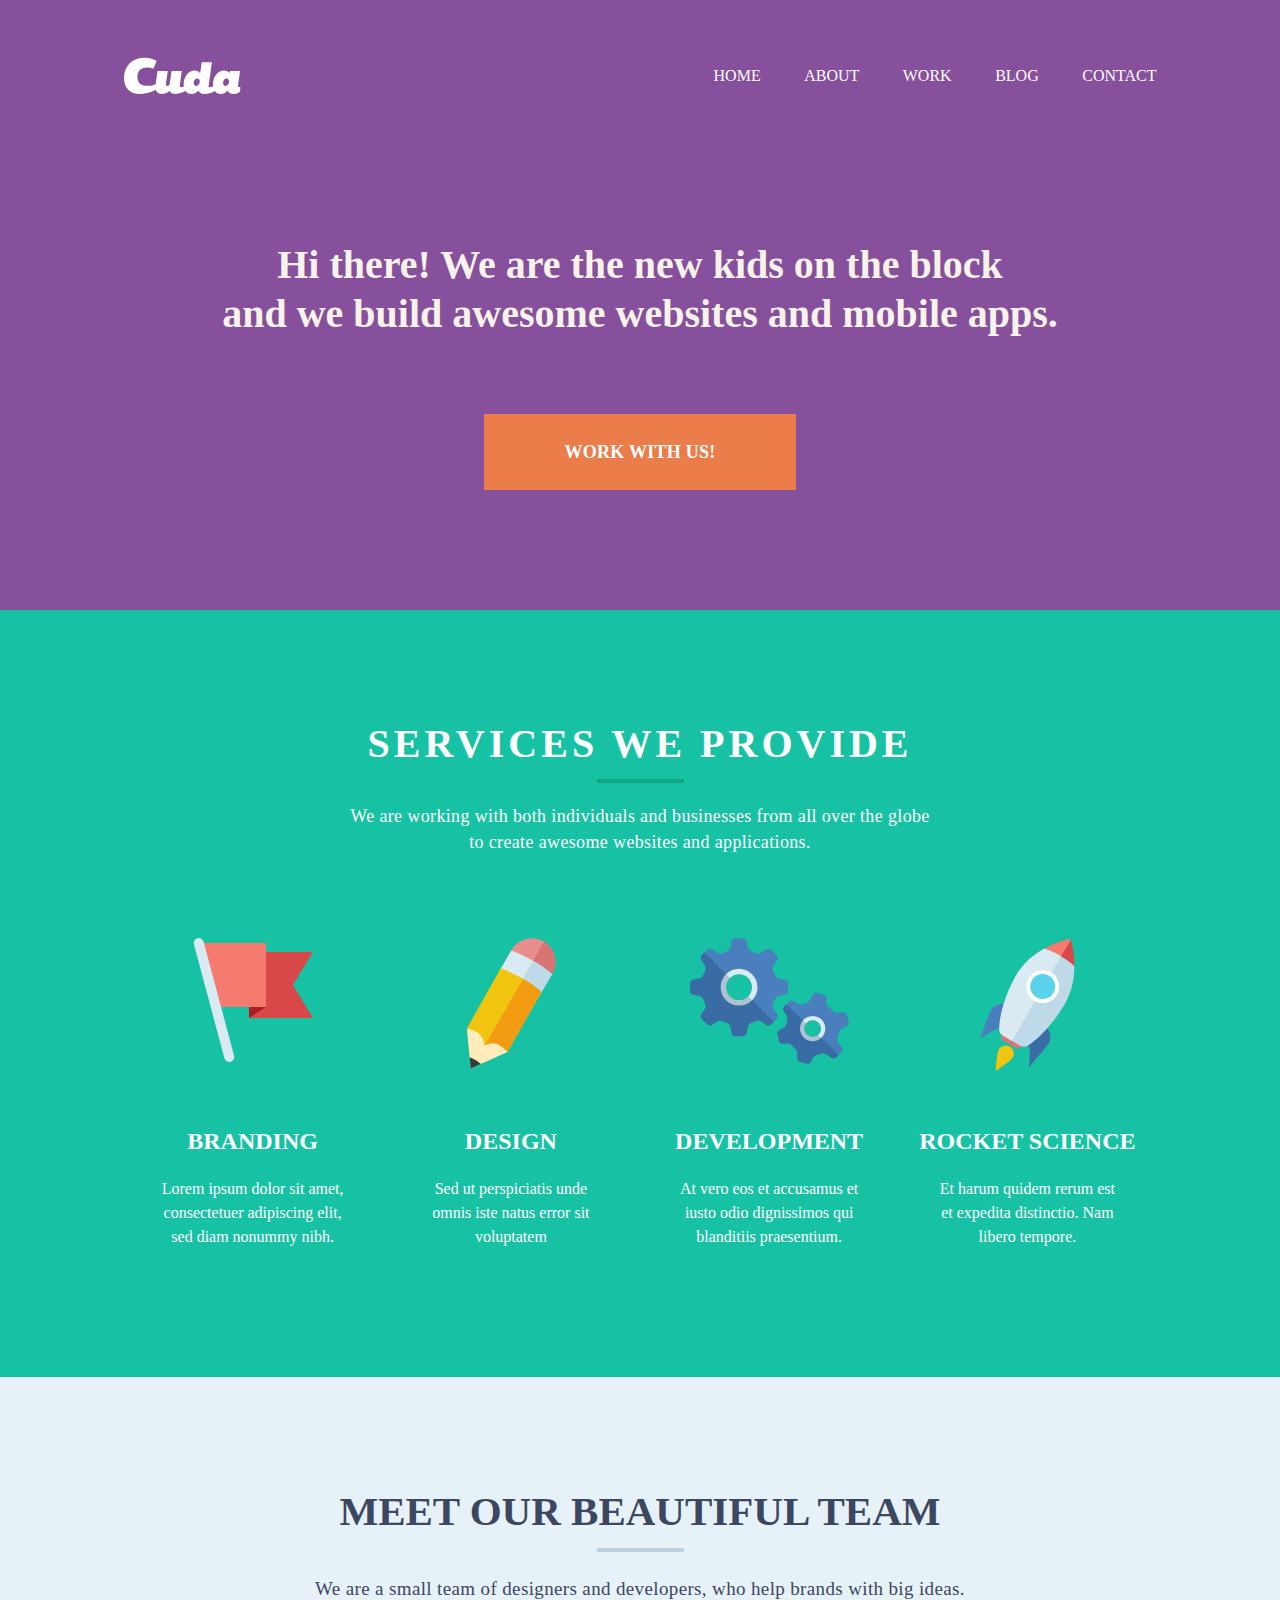
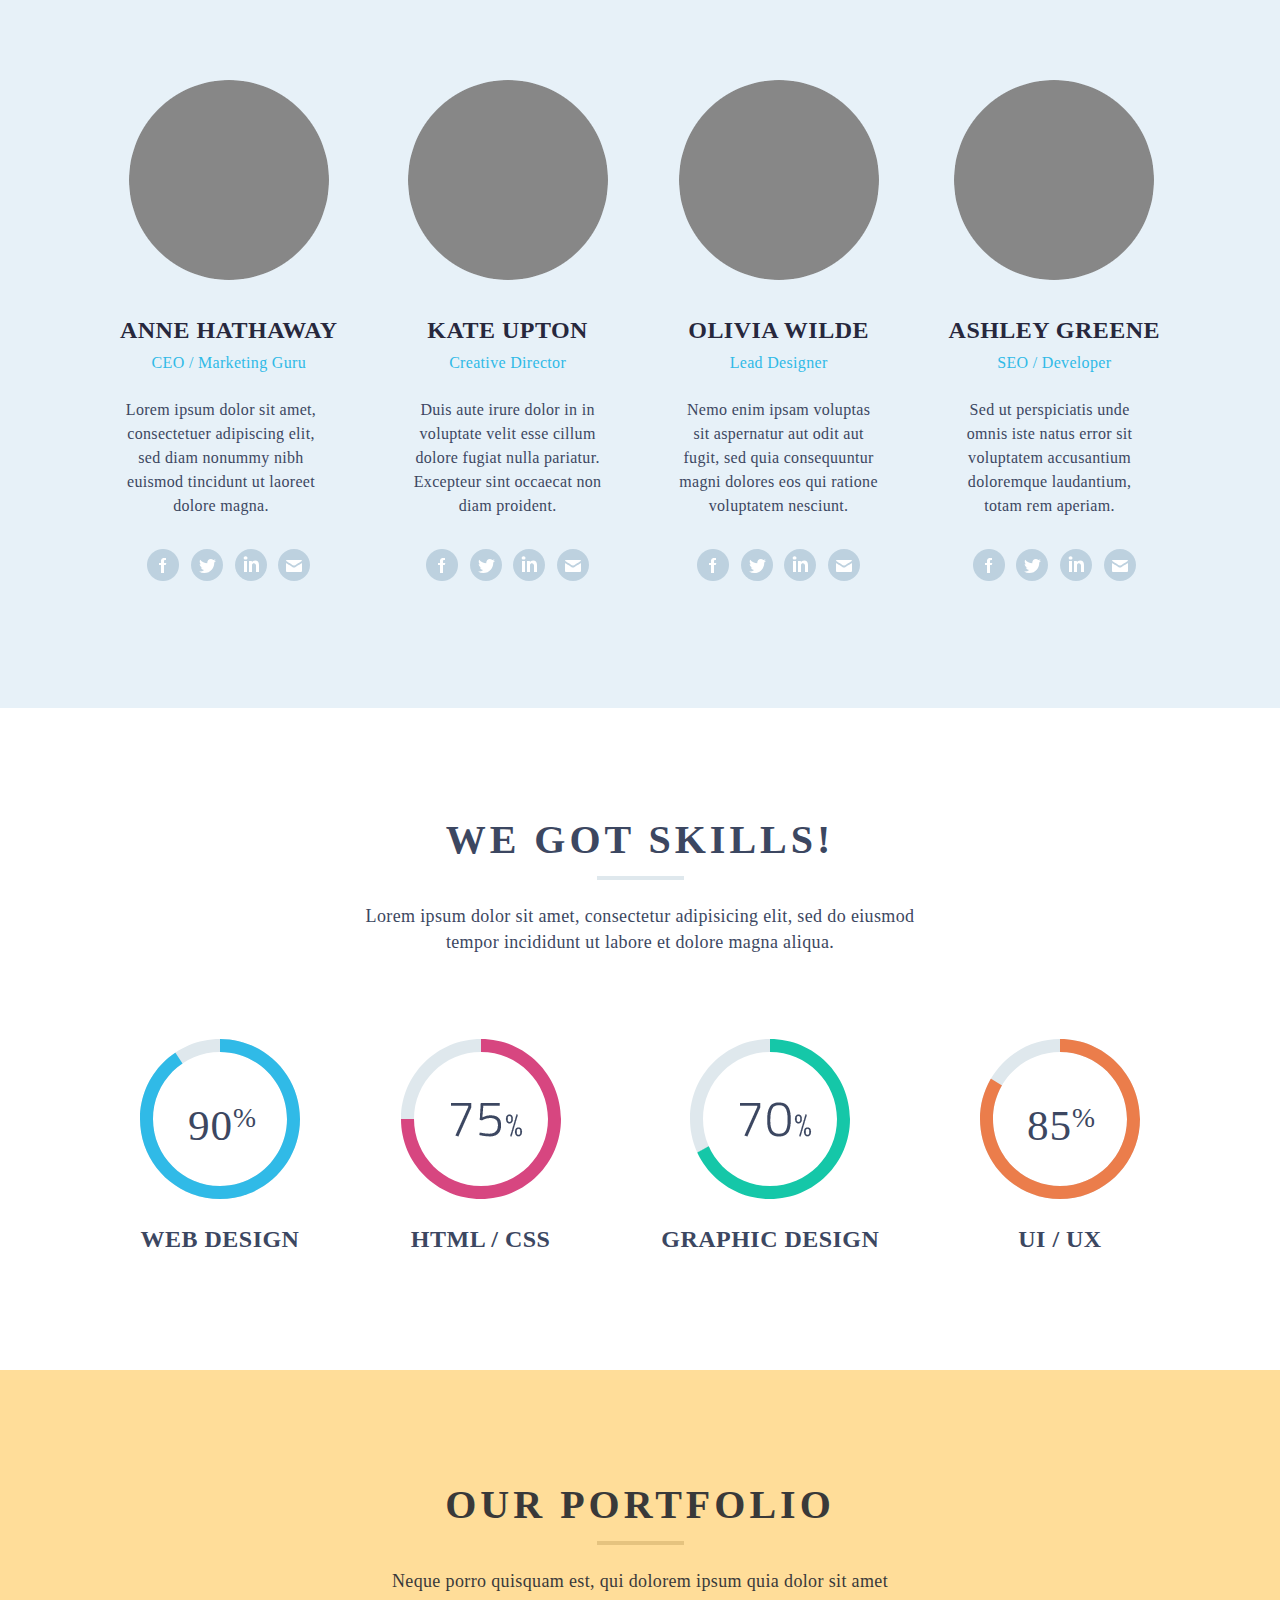
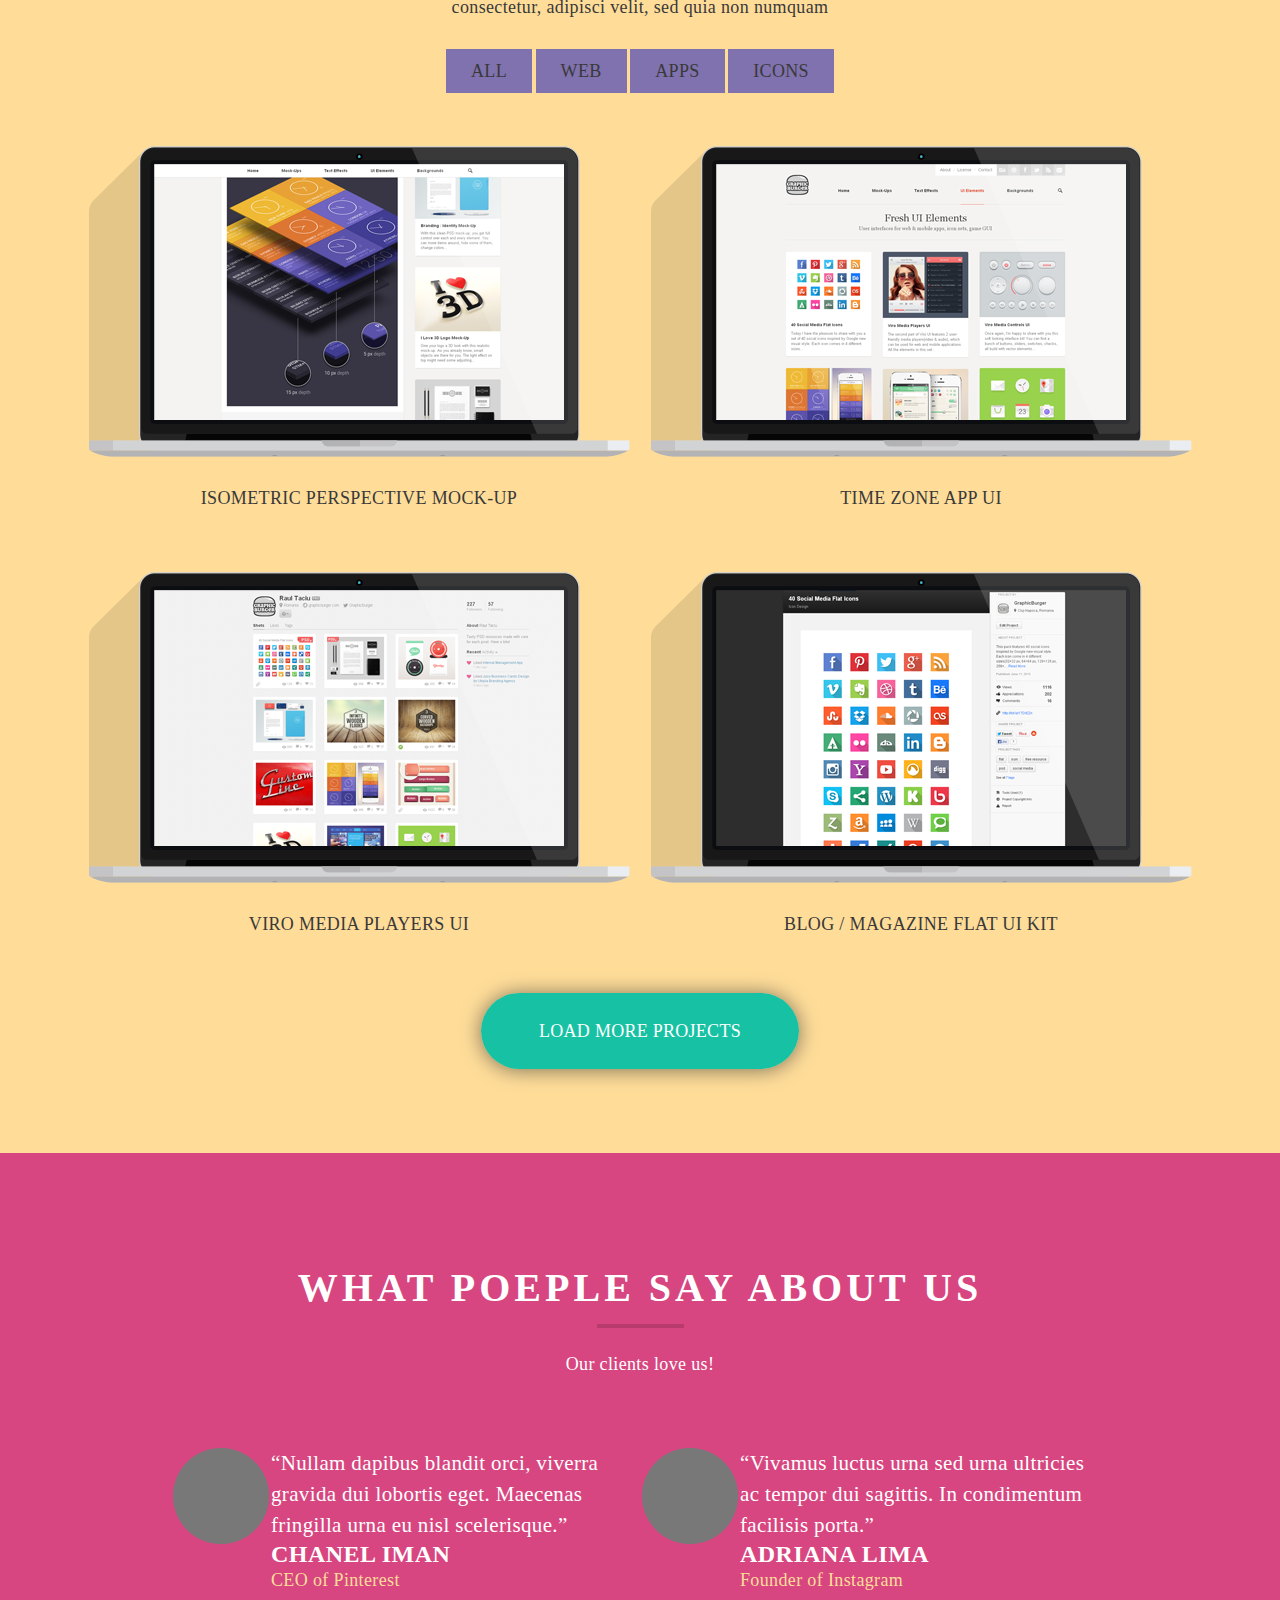
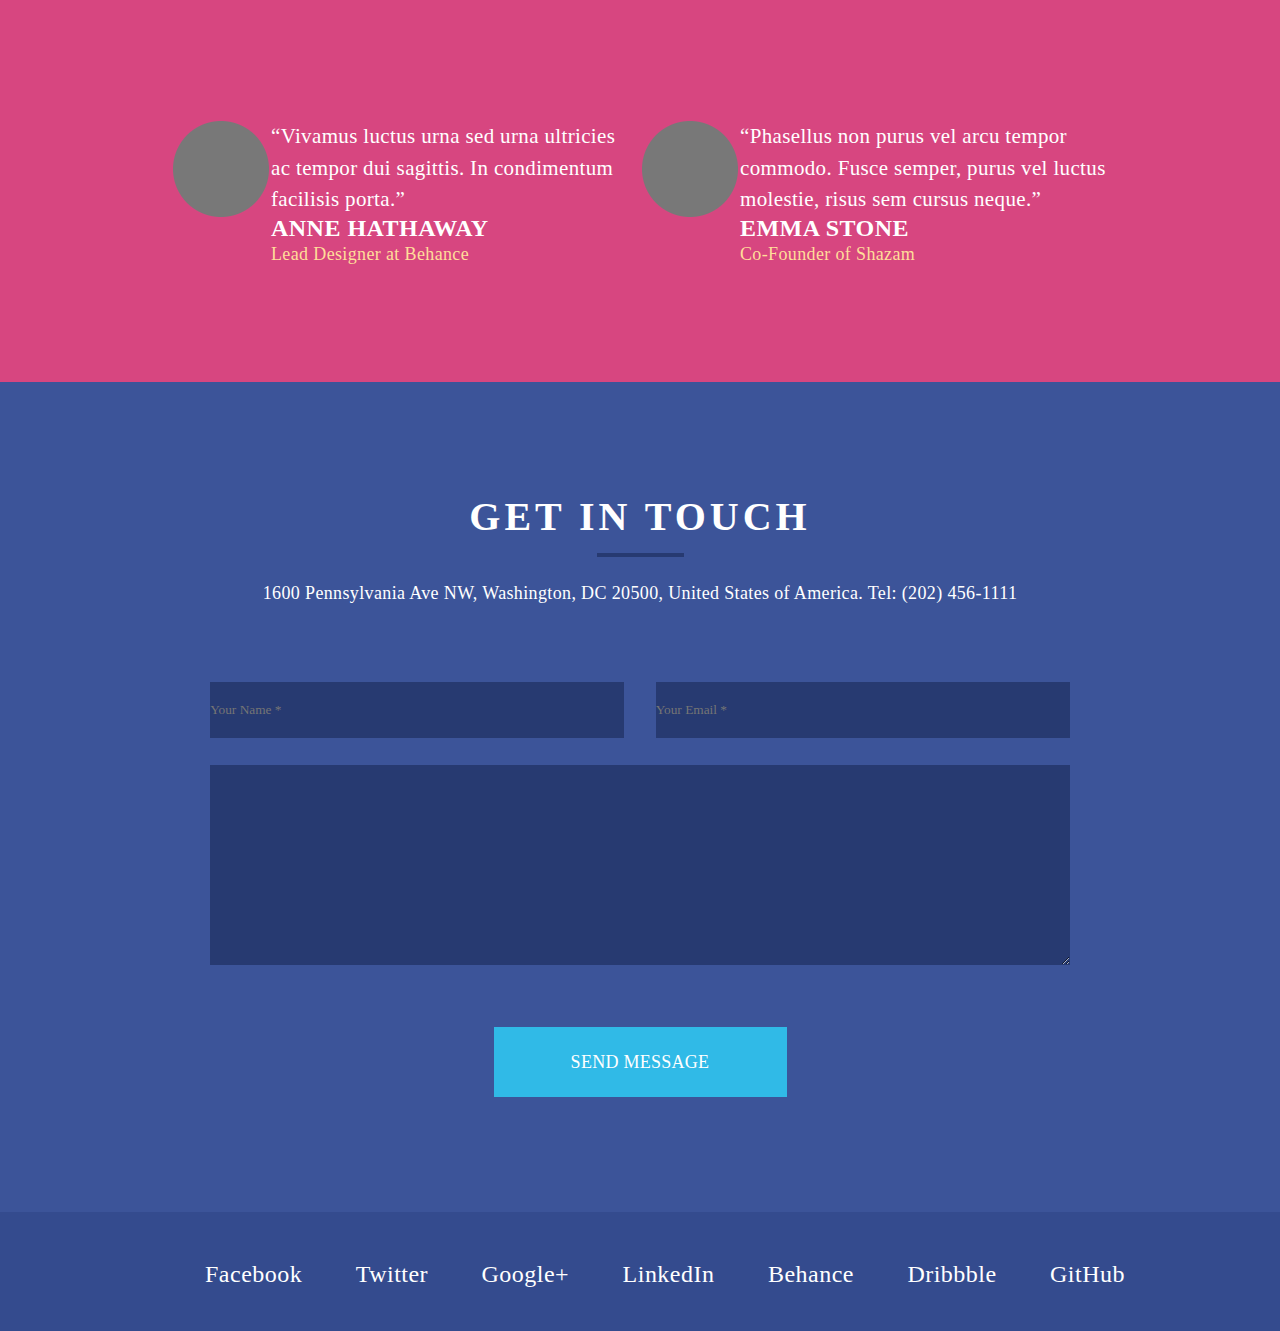
==== commit 58c53ab7: "11.03.2021" ====
--- a/index.html
+++ b/index.html
@@ -282,5 +282,41 @@
 			</div>
 		</div>
 	</div>
-</section></body>
+</section><div class="section-bottom">
+	<div class="container">
+		<div class="bottom__header">
+			<div class="bottom__header-text">
+				<p class="bottom__header-title">GET IN TOUCH</p>
+				<p class="bottom__header-subtitle">1600 Pennsylvania Ave NW, Washington, DC 20500, United States of America. Tel: (202) 456-1111</p>
+			</div>
+		</div>
+		<div class="bottom__form">
+			<form action="#" method="" enctype="multipart/form-data">
+				<div class="input-text">
+					<input class="yourname" placeholder="Your Name *" type="text" name="username" value="">
+					<input class="youremail" placeholder="Your Email *" type="text" name="email" value="">
+				</div>
+				<textarea class="textarea" name="text" id="" cols="30" rows="10"></textarea>
+				<button class="bottom__buttom"><p class="bottom__text-buttom">SEND MESSAGE</p></button>
+			</form>
+		</div>
+	</div>
+</div>
+<div class="section__bottom-bottom">
+	<div class="bottom-bottom__container">
+		<div class="bottom__bottom-link">
+			<ul>
+				<li class="bottom__bottom-link-link">
+					<a href="">Facebook</a>
+					<a href="">Twitter</a>
+					<a href="">Google+</a>
+					<a href="">LinkedIn</a>
+					<a href="">Behance</a>
+					<a href="">Dribbble</a>
+					<a href="">GitHub</a>
+				</li>
+			</ul>
+		</div>
+	</div>
+</div></body>
 </html>--- a/css/style.css
+++ b/css/style.css
@@ -522,6 +522,122 @@
   font-weight: 400;
   line-height: 26px;
   letter-spacing: 0.36px;
+}
+
+.section-bottom {
+  background-color: #3c5499;
+}
+
+.container {
+  padding: 120px 0px 115px 0px;
+  max-width: 938px;
+}
+
+.bottom__header-text {
+  text-align: center;
+}
+
+.bottom__header-title {
+  color: #ffffff;
+  font-family: "Titillium Web";
+  font-size: 40px;
+  font-weight: 700;
+  line-height: 29.91px;
+  text-transform: uppercase;
+  letter-spacing: 4px;
+}
+.bottom__header-title::after {
+  padding-top: 21px;
+  margin: 0 auto;
+  width: 87px;
+  display: block;
+  content: "";
+  border-bottom: 4px solid #273a71;
+}
+
+.bottom__header-subtitle {
+  padding-top: 23px;
+  color: #ffffff;
+  font-family: "Titillium Web";
+  font-size: 18px;
+  font-weight: 400;
+  line-height: 26px;
+  letter-spacing: 0.36px;
+}
+
+.bottom__form {
+  display: flex;
+  justify-content: center;
+  margin-top: 76px;
+  margin: 0px auto;
+  text-align: center;
+}
+
+.yourname {
+  width: 414px;
+  height: 56px;
+  background-color: #273a71;
+}
+
+.youremail {
+  margin-left: 28px;
+  width: 414px;
+  height: 56px;
+  background-color: #273a71;
+}
+
+.textarea {
+  margin-top: 27px;
+  background-color: #273a71;
+  width: 860px;
+  height: 200px;
+}
+
+.input-text {
+  padding-top: 76px;
+}
+
+.bottom__buttom {
+  margin-top: 59px;
+  width: 293px;
+  height: 70px;
+  background-color: #30bae7;
+}
+
+.bottom__text-buttom {
+  color: #ffffff;
+  font-family: "Titillium Web - Semi Bold";
+  font-size: 18px;
+  font-weight: 400;
+  line-height: 26.19px;
+  text-transform: uppercase;
+  letter-spacing: 0.27px;
+}
+
+.section__bottom-bottom {
+  background-color: #344b8e;
+}
+
+.bottom-bottom__container {
+  margin: 0px auto;
+  padding: 48px 0px 41px 0px;
+}
+
+.bottom__bottom-link {
+  display: flex;
+  justify-content: space-between;
+}
+.bottom__bottom-link ul {
+  margin: 0px auto;
+}
+.bottom__bottom-link a {
+  color: #ffffff;
+  font-family: "Titillium Web - Semi Bold";
+  font-size: 24px;
+  font-weight: 400;
+  line-height: 29.91px;
+  letter-spacing: 0.48px;
+  padding-left: 50px;
 }
 
 * * {
